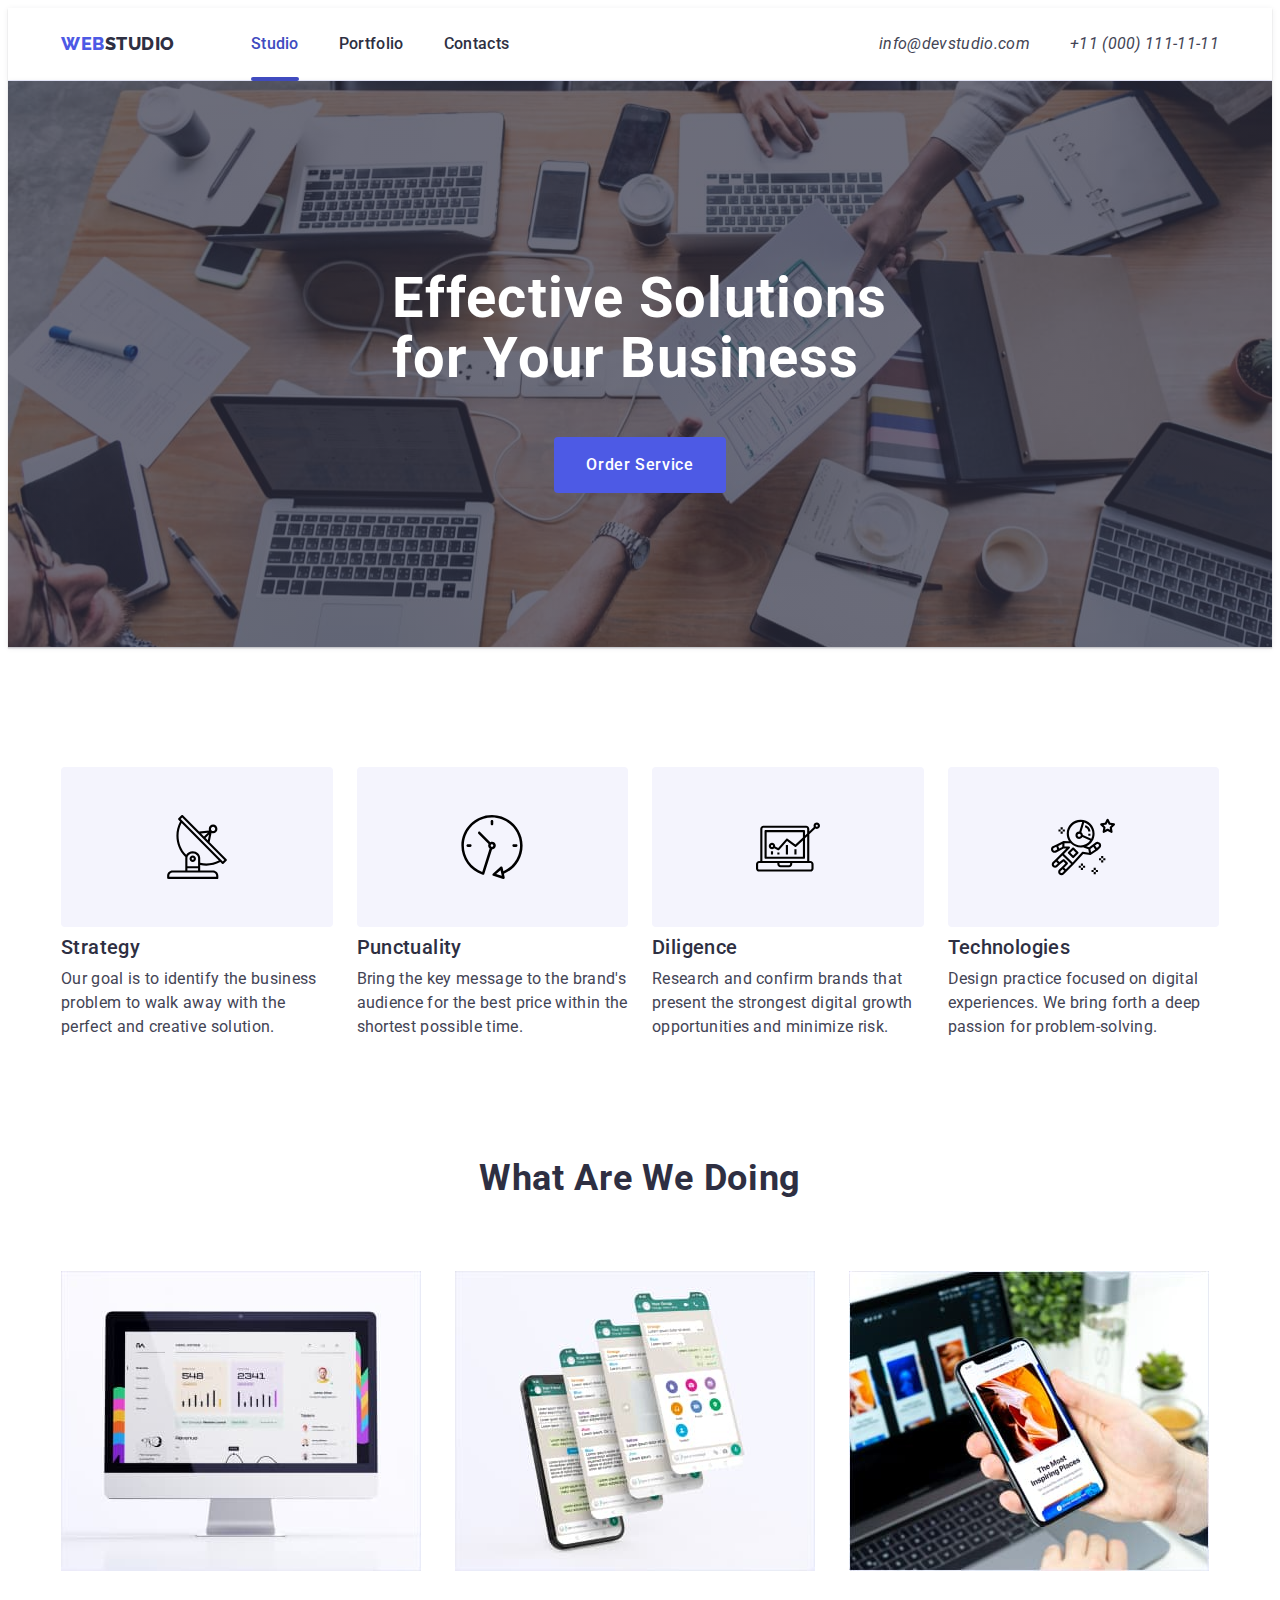
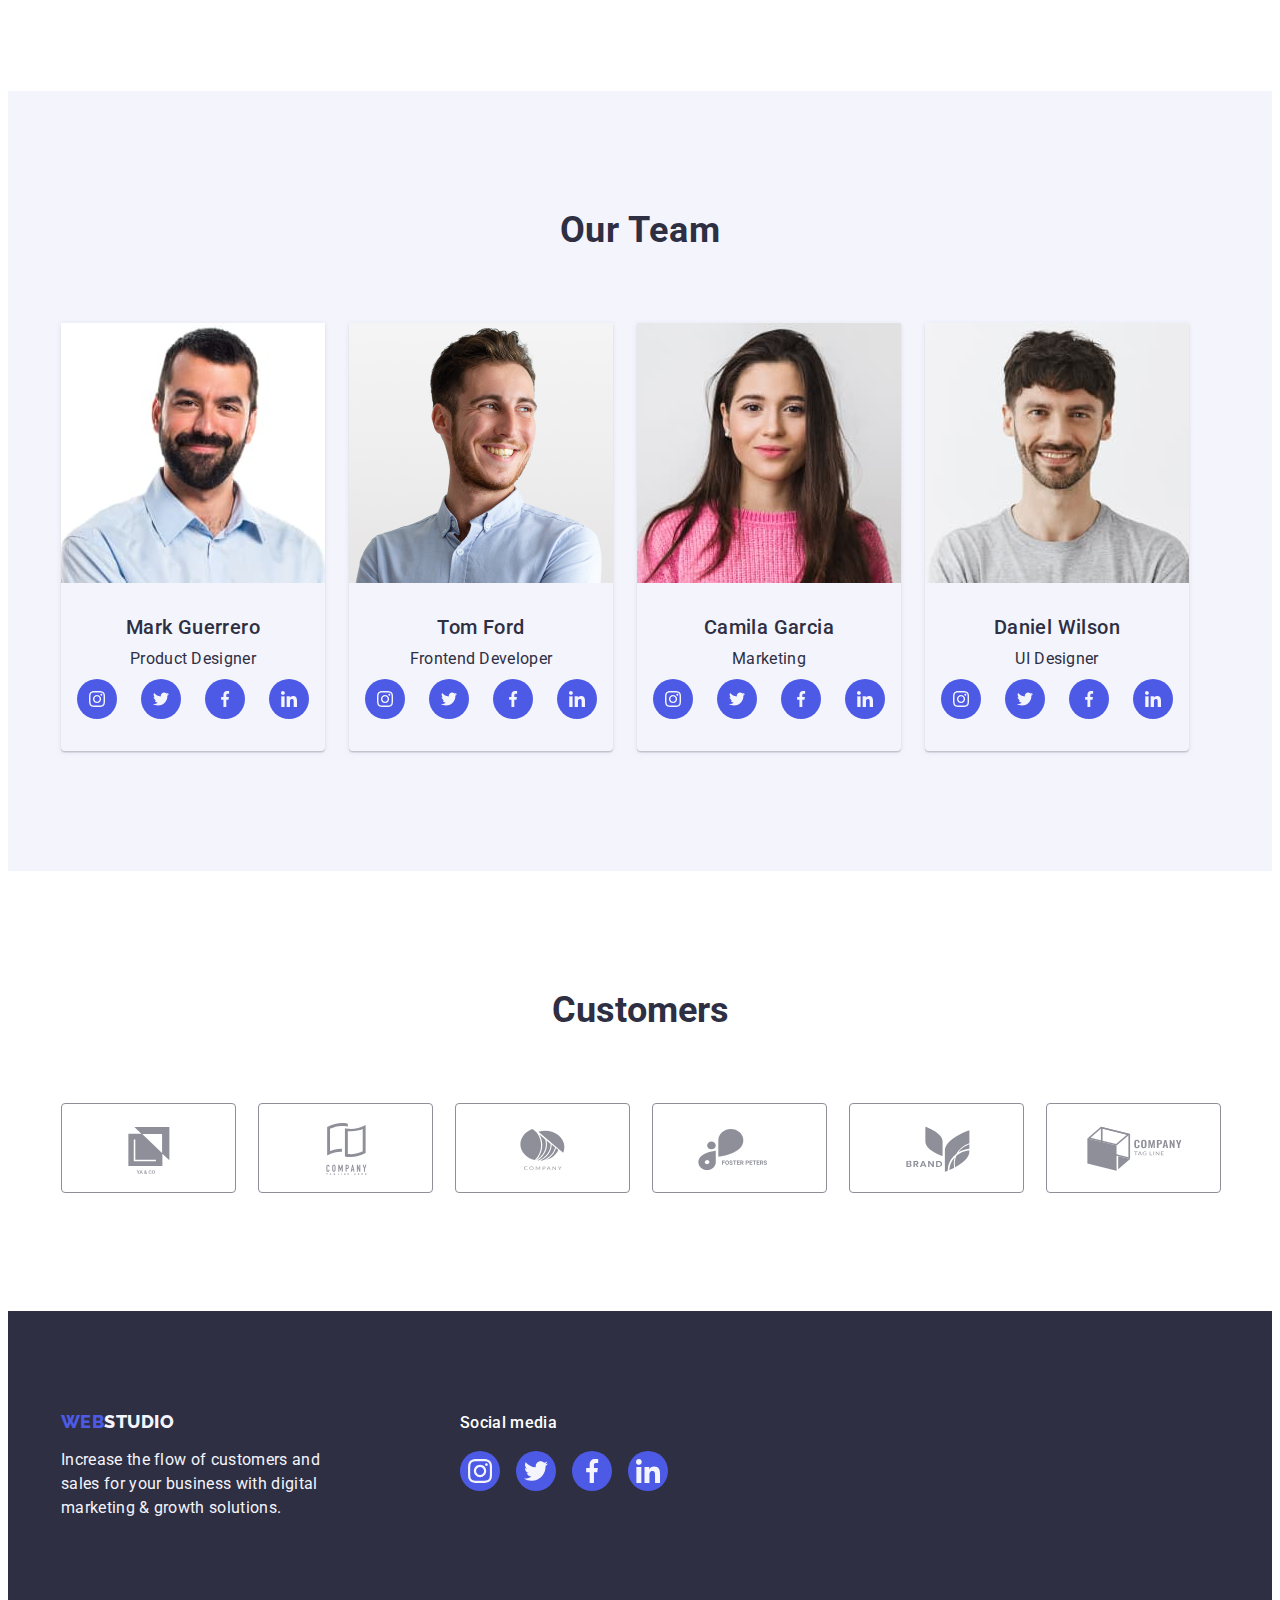
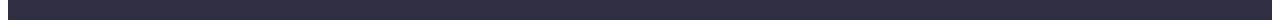
==== index.html @ e65d444f "23.07-20.00" ====
<!DOCTYPE html>
<html lang="en">
  <head>
    <meta charset="UTF-8" />
    <meta http-equiv="x-ua-compatible" content="ie=edge" />
    <meta name="viewport" content="width=device-width, initial-scale=1.0" />
    <meta name="description" content="Effective Solutions for Your Business" />
    <link rel="preconnect" href="https://fonts.googleapis.com" />
    <link rel="preconnect" href="https://fonts.gstatic.com" crossorigin />
    <link
      rel="stylesheet"
      href="https://cdnjs.cloudflare.com/ajax/libs/modern-normalize/2.0.0/modern-normalize.min.css"
      integrity="sha512-4xo8blKMVCiXpTaLzQSLSw3KFOVPWhm/TRtuPVc4WG6kUgjH6J03IBuG7JZPkcWMxJ5huwaBpOpnwYElP/m6wg=="
      crossorigin="anonymous"
      referrerpolicy="no-referrer"
    />
    <link
      href="https://fonts.googleapis.com/css2?family=Raleway:wght@800&family=Roboto:wght@400;500;700;900&display=swap"
      rel="stylesheet"
    />
    <link rel="stylesheet" href="./css/style.css" />
    <title>WEB STUDIO</title>
  </head>

  <body class="page">
    <!--Header section-->
    <header class="header">
      <div class="container header-cont">
        <nav class="header-nav list">
          <a class="header-logo-link link" href="./index.html"
            >Web<span class="logo-span">Studio</span></a
          >
          <ul class="lict list">
            <li class="menu">
              <a class="header-spc current link" href="./index.html">Studio</a>
            </li>
            <li class="menu">
              <a class="header-spc link" href="./portfolio.html">Portfolio</a>
            </li>
            <li class="menu">
              <a class="header-spc link" href="">Contacts</a>
            </li>
          </ul>
        </nav>
        <address class="adres">
          <ul class="mailo list">
            <li class="menu">
              <a class="linc-com-tel link" href="mailto:info@devstudio.com"
                >info@devstudio.com</a
              >
            </li>
            <li class="menu">
              <a class="linc-com-tel link" href="tel:+110001111111"
                >+11 (000) 111-11-11</a
              >
            </li>
          </ul>
        </address>
      </div>
    </header> 
    <!--main block-->
    <main class="main">
      <!--section1-->
      <section class="sec-es hiro-cont">
        <div class="container">
          <h1 class="sec-title">Effective Solutions for Your Business</h1>
          <button class="sec-button" data-modal-open type="button">
            Order Service
          </button>
          <svg class="hiro-cont-images">
            <use href="../images/home/office.jpg"></use>
          </svg>
       </div>
      </section>
      <!--section2-->
      <section class="section-cpdt">
        <div class="container">
          <h2 class="visually-hidden">section2</h2>
          <ul class="lint s-title list">
            <li class="one-sex">
              <div class="one-sex-all">
                <svg class="one-sex-icons" width="64" height="64">
                  <use href="./images/icon_all.svg#icon-strategy"></use>
                </svg>
              </div>
              <h3 class="cpdt">Strategy</h3>
              <p class="qbrd">
                Our goal is to identify the business problem to walk away with
                the perfect and creative solution.
              </p>
            </li>
            <li class="one-sex">
              <div class="one-sex-all">
                <svg class="one-sex-icons" width="64" height="64">
                  <use href="./images/icon_all.svg#icon-punctuality"></use>
                </svg>
              </div>
              <h3 class="cpdt">Punctuality</h3>
              <p class="qbrd">
                Bring the key message to the brand's audience for the best price
                within the shortest possible time.
              </p>
            </li>
            <li class="one-sex">
              <div class="one-sex-all">
                <svg class="one-sex-icons" width="64" height="64">
                  <use href="./images/icon_all.svg#icon-diligence"></use>
                </svg>
              </div>
              <h3 class="cpdt">Diligence</h3>
              <p class="qbrd">
                Research and confirm brands that present the strongest digital
                growth opportunities and minimize risk.
              </p>
            </li>
            <li class="one-sex">
              <div class="one-sex-all">
                <svg class="one-sex-icons" width="64" height="64">
                  <use href="./images/icon_all.svg#icon-technologies"></use>
                </svg>
              </div>
              <h3 class="cpdt">Technologies</h3>
              <p class="qbrd">
                Design practice focused on digital experiences. We bring forth a
                deep passion for problem-solving.
              </p>
            </li>
          </ul>
        </div>
      </section>
      <!--section3-->
      <section class="sec-es-wd">
        <div class="container">
          <h2 class="sec-es-title">What are we doing</h2>
          <ul class="sec-wd-img list">
            <li class="sec-es-img-all">
              <img
                src="./images/home/imag2.jpg"
                alt="leptop"
                width="360"
                height="300"
              />
            </li>
            <li class="sec-es-img-all">
              <img
                src="./images/home/imag3.jpg"
                alt="leptop"
                width="360"
                height="300"
              />
            </li>
            <li class="sec-es-img-all">
              <img
                src="./images/home/imag4.jpg"
                alt="leptop"
                width="360"
                height="300"
              />
            </li>
          </ul>
        </div>
      </section>
      <!--section4-->
      <section class="sec-ot">
        <div class="container">
          <h2 class="sec-ot-text">Our Team</h2>
          <ul class="lint list">
            <li class="all list">
              <img
                src="./images/home/imag5.jpg"
                alt="Mark Guerrero"
                width="264"
                height="260"
              />
              <div class="container mark">
                <h3 class="com">Mark Guerrero</h3>
                <p class="all-txt">Product Designer</p>
                <ul class="socials link list">
                  <li class="socials-item">
                    <a
                      class="socials-link link"
                      href=""
                      aria-label="instagram"
                      target="_blank"
                      rel="noopener noreferrer"
                    >
                      <svg class="socials-icon" width="16" height="16">
                        <use href="./images/icon_all.svg#icon-instagram"></use>
                      </svg>
                    </a>
                  </li>
                  <li class="socials-item">
                    <a
                      class="socials-link link"
                      href=""
                      aria-label="twitter"
                      target="_blank"
                      rel="noopener noreferrer"
                    >
                      <svg class="socials-icon" width="16" height="16">
                        <use
                          href="./images/icon_all.svg#icon-twitter-1"
                        ></use></svg
                    ></a>
                  </li>
                  <li class="socials-item">
                    <a
                      class="socials-link link"
                      href=""
                      aria-label="facebook"
                      target="_blank"
                      rel="noopener noreferrer"
                    >
                      <svg class="socials-icon" width="16" height="16">
                        <use
                          href="./images/icon_all.svg#icon-facebook"
                        ></use></svg
                    ></a>
                  </li>
                  <li class="socials-item">
                    <a
                      class="socials-link link"
                      href=""
                      aria-label="linkedin"
                      target="_blank"
                      rel="noopener noreferrer"
                    >
                      <svg class="socials-icon" width="16" height="16">
                        <use
                          href="./images/icon_all.svg#icon-linkedin"
                        ></use></svg
                    ></a>
                  </li>
                </ul>
              </div>
            </li>
            <li class="all list">
              <img
                src="./images/home/imag6.jpg"
                alt="Tom Ford"
                width="264"
                height="260"
              />
              <div class="container mark">
                <h3 class="com">Tom Ford</h3>
                <p class="all-txt">Frontend Developer</p>
                <ul class="socials link list">
                  <li class="socials-item">
                    <a
                      class="socials-link link"
                      href=""
                      aria-label="instagram"
                      target="_blank"
                      rel="noopener noreferrer"
                    >
                      <svg class="socials-icon" width="16" height="16">
                        <use href="./images/icon_all.svg#icon-instagram"></use>
                      </svg>
                    </a>
                  </li>
                  <li class="socials-item">
                    <a
                      class="socials-link link"
                      href=""
                      aria-label="twitter"
                      target="_blank"
                      rel="noopener noreferrer"
                    >
                      <svg class="socials-icon" width="16" height="16">
                        <use
                          href="./images/icon_all.svg#icon-twitter-1"
                        ></use></svg
                    ></a>
                  </li>
                  <li class="socials-item">
                    <a
                      class="socials-link link"
                      href=""
                      aria-label="facebook"
                      target="_blank"
                      rel="noopener noreferrer"
                    >
                      <svg class="socials-icon" width="16" height="16">
                        <use
                          href="./images/icon_all.svg#icon-facebook"
                        ></use></svg
                    ></a>
                  </li>
                  <li class="socials-item">
                    <a
                      class="socials-link link"
                      href=""
                      aria-label="linkedin"
                      target="_blank"
                      rel="noopener noreferrer"
                    >
                      <svg class="socials-icon" width="16" height="16">
                        <use
                          href="./images/icon_all.svg#icon-linkedin"
                        ></use></svg
                    ></a>
                  </li>
                </ul>
              </div>
            </li>
            <li class="all list">
              <img
                src="./images/home/imag7.jpg"
                alt="Camila Garcia"
                width="264"
                height="260"
              />
              <div class="container mark">
                <h3 class="com">Camila Garcia</h3>
                <p class="all-txt">Marketing</p>
                <ul class="socials link list">
                  <li class="socials-item">
                    <a
                      class="socials-link link"
                      href=""
                      aria-label="instagram"
                      target="_blank"
                      rel="noopener noreferrer"
                    >
                      <svg class="socials-icon" width="16" height="16">
                        <use href="./images/icon_all.svg#icon-instagram"></use>
                      </svg>
                    </a>
                  </li>
                  <li class="socials-item">
                    <a
                      class="socials-link link"
                      href=""
                      aria-label="twitter"
                      target="_blank"
                      rel="noopener noreferrer"
                    >
                      <svg class="socials-icon" width="16" height="16">
                        <use
                          href="./images/icon_all.svg#icon-twitter-1"
                        ></use></svg
                    ></a>
                  </li>
                  <li class="socials-item">
                    <a
                      class="socials-link link"
                      href=""
                      aria-label="facebook"
                      target="_blank"
                      rel="noopener noreferrer"
                    >
                      <svg class="socials-icon" width="16" height="16">
                        <use href="./images/icon_all.svg#icon-facebook"></use>
                      </svg>
                    </a>
                  </li>
                  <li class="socials-item">
                    <a
                      class="socials-link link"
                      href=""
                      aria-label="linkedin"
                      target="_blank"
                      rel="noopener noreferrer"
                    >
                      <svg class="socials-icon" width="16" height="16">
                        <use
                          href="./images/icon_all.svg#icon-linkedin"
                        ></use></svg
                    ></a>
                  </li>
                </ul>
              </div>
            </li>
            <li class="all list">
              <img
                class="sex3-img-dw"
                src="./images/home/imag8.jpg"
                alt="Daniel Wilson"
                width="264"
                height="260"
              />
              <div class="container mark">
                <h3 class="com">Daniel Wilson</h3>
                <p class="all-txt">UI Designer</p>
                <ul class="socials link list">
                  <li class="socials-item">
                    <a
                      class="socials-link link"
                      href=""
                      aria-label="instagram"
                      target="_blank"
                      rel="noopener noreferrer"
                    >
                      <svg class="socials-icon" width="16" height="16">
                        <use href="./images/icon_all.svg#icon-instagram"></use>
                      </svg>
                    </a>
                  </li>
                  <li class="socials-item">
                    <a
                      class="socials-link link"
                      href=""
                      aria-label="twitter"
                      target="_blank"
                      rel="noopener noreferrer"
                    >
                      <svg class="socials-icon" width="16" height="16">
                        <use href="./images/icon_all.svg#icon-twitter-1"></use>
                      </svg>
                    </a>
                  </li>
                  <li class="socials-item">
                    <a
                      class="socials-link link"
                      href=""
                      aria-label="facebook"
                      target="_blank"
                      rel="noopener noreferrer"
                    >
                      <svg class="socials-icon" width="16" height="16">
                        <use href="./images/icon_all.svg#icon-facebook"></use>
                      </svg>
                    </a>
                  </li>
                  <li class="socials-item">
                    <a
                      class="socials-link link"
                      href=""
                      aria-label="linkedin"
                      target="_blank"
                      rel="noopener noreferrer"
                    >
                      <svg class="socials-icon" width="16" height="16">
                        <use href="./images/icon_all.svg#icon-linkedin"></use>
                      </svg>
                    </a>
                  </li>
                </ul>
              </div>
            </li>
          </ul>
        </div>
      </section>
      <!--section 5-->
      <section class="customers">
        <div class="container customers-section">
          <h2 class="customers-txt">Customers</h2>
          <ul class="customers-all list">
            <li class="customers-all-list">
              <a class="customers-all-svg">
                <svg class="customers-icon" width="104" height="56">
                  <use href="./images/icon_all.svg#icon-Logo1"></use>
                </svg>
              </a>
            </li>
            <li class="customers-all-list">
              <a class="customers-all-svg">
                <svg class="customers-icon" width="104" height="56">
                  <use href="./images/icon_all.svg#icon-Logo2"></use>
                </svg>
              </a>
            </li>
            <li class="customers-all-list">
              <a class="customers-all-svg">
                <svg class="customers-icon" width="104" height="56">
                  <use href="./images/icon_all.svg#icon-Logo3"></use>
                </svg>
              </a>
            </li>
            <li class="customers-all-list">
              <a class="customers-all-svg">
                <svg class="customers-icon" width="104" height="56">
                  <use href="./images/icon_all.svg#icon-Logo4"></use>
                </svg>
              </a>
            </li>
            <li class="customers-all-list">
              <a class="customers-all-svg">
                <svg class="customers-icon" width="104" height="56">
                  <use href="./images/icon_all.svg#icon-Logo5"></use>
                </svg>
              </a>
            </li>
            <li class="customers-all-list">
              <a class="customers-all-svg">
                <svg class="customers-icon" width="104" height="56">
                  <use href="./images/icon_all.svg#icon-Logo6"></use>
                </svg>
              </a>
            </li>
          </ul>
        </div>
      </section>
    </main>

                    <!--footer section-->

    <footer class="footer">
      <div class="container footer-class">
        <div class= footer-logo-all">
          <a class="footer-logo link" href="./index.html"
            >Web<span class="footer-span">Studio</span></a
          >
        <p class="footer-end">
          Increase the flow of customers and sales for your business with
          digital marketing & growth solutions.
        </p>
         </div>
          <div class="container social list">
          <p class="social-media">Social media</p>     
          <ul class="social-list link list">
            <li class="social-item">
              <a
                class="social-link link"
                href=""
                aria-label="instagram"
                target="_blank"
                rel="noopener noreferrer"
              >
                <svg class="social-icon" width="24" height="24">
                  <use href="./images/icon_all.svg#icon-instagram"></use>
                </svg>
              </a>
            </li>
            <li class="social-item">
              <a
                class="social-link link"
                href=""
                aria-label="twitter"
                target="_blank"
                rel="noopener noreferrer"
              >
                <svg class="social-icon" width="24" height="24">
                  <use href="./images/icon_all.svg#icon-twitter-1"></use>
                </svg>
              </a>
            </li>
            <li class="social-item">
              <a
                class="social-link link"
                href=""
                aria-label="facebook"
                target="_blank"
                rel="noopener noreferrer"
              >
                <svg class="social-icon" width="24" height="24">
                  <use href="./images/icon_all.svg#icon-facebook"></use>
                </svg>
              </a>
            </li>
            <li class="social-item">
              <a
                class="social-link link"
                href=""
                aria-label="linkedin"
                target="_blank"
                rel="noopener noreferrer"
              >
                <svg class="social-icon" width="24" height="24">
                  <use href="./images/icon_all.svg#icon-linkedin"></use>
                </svg>
              </a>
            </li>
          </ul>
        </div>
      </div>
    </footer>
    <div class="backdrop is-hidden" data-modal>
      <div class="modal">
        <button type="button" class="modal-close-btn" data-modal-close>
          <svg class="modal-icon" width="8" height="8">
            <use href="./images/icon_all.svg#icon-instagram"></use>
          </svg>
        </button>
      </div>
    </div>
    <script src="./js/modal.js"></script>
  </body>
</html>
---- css/style.css ----
:root {
  --accent-color: #2e2f42;
  --logo-color: #4d5ae5;
  --logo_hover-color: #404bbf;
  --txt-color: #fff;
  --all_txt-color: #434455;
}

body {
  font-family: "Roboto", sans-serif;
  color: #434455;
  background-color: #fff;
}
.container {
  width: 100%;
  max-width: 1158px;
  padding-left: 15px;
  padding-right: 15px;
  margin: 0 auto;
}
p,
h1,
h2,
h3,
h4,
h5,
h6 {
  margin-top: 0;
  margin-bottom: 0;
}

ul,
ol {
  margin-top: 0;
  margin-bottom: 0;
  padding-left: 0;
}
span {
  color: #2e2f42;
}
img {
  display: block;
}
.visually-hidden {
  position: absolute;
  width: 1px;
  height: 1px;
  margin: -1px;
  border: 0;
  padding: 0;
  white-space: nowrap;
  clip-path: inset(100%);
  clip: rect(0 0 0 0);
  overflow: hidden;
}

.link {
  text-decoration: none;
}

.list {
  list-style-type: none;
}

/**--Header section--*/

.header {
  border-bottom: 1px solid #e7e9fc;
  box-shadow: 0px 2px 1px rgba(46, 47, 66, 0.08),
    0px 1px 1px rgba(46, 47, 66, 0.16), 0px 1px 6px rgba(46, 47, 66, 0.08);
}
.header-nav {
  display: flex;
  flex-grow: 1;
  align-items: center;
}
.header-logo-link {
  color: #4d5ae5;
  font-size: 18px;
  font-family: "Raleway", sans-serif;
  font-weight: 800;
  line-height: 1.17;
  letter-spacing: 0.03em;
  text-transform: uppercase;
  transition: color 250ms cubic-bezier(0.4, 0, 0.2, 1);
  margin-right: 76px;
}
.header-logo-link:hover {
  color: #404bbf;
}

.header-logo-link:focus {
  color: #404bbf;
}
.header-cont {
  display: flex;
}
.header-cont {
}

.mailo {
  display: flex;
  gap: 40px;
}

.logo-span {
  color: var(--accent-color);
  font-size: 18px;
  font-family: "Raleway", sans-serif;
  font-weight: 800;
  line-height: 1.17;
  letter-spacing: 0.03em;
  text-transform: uppercase;
}
.logo-span:hover {
  color: #404bbf;
}
.logo-span:hover {
  color: #404bbf;
}
.header-spc {
  display: block;
  font-size: 16px;
  font-weight: 500;
  line-height: 1.5;
  letter-spacing: 0.02em;
  color: #2e2f42;
  padding: 24px 0;
}
.header-spc:is(:hover, :focus) {
  color: #404bbf;
}

.current {
  position: relative;
  color: #404bbf;
  transition: color 250ms cubic-bezier(0.4, 0, 0.2, 1);
}

.current::after {
  content: "";
  position: absolute;
  bottom: -1px;
  left: 0;
  width: 100%;
  height: 4px;
  border-radius: 2px;
  background-color: #404bbf;
}

.lict {
  display: flex;
  color: #2e2f42;
  font-size: 16px;
  line-height: 1.5;
  letter-spacing: 0.02em;
  gap: 40px;
}

.linc-com-tel {
  display: block;
  color: #434455;
  line-height: 1.5;
  letter-spacing: 0.02em;
  font-size: 16px;
  font-weight: 400;
  padding: 24px 0;
  transition: color 250ms cubic-bezier(0.4, 0, 0.2, 1);
}
.linc-com-tel:hover {
  color: #404bbf;
}
.linc-com-tel:focus {
  color: #404bbf;
}

/**main bloc*/

.main {
}

/**section1*/

.hiro-cont {
  max-width: 1440px;
  background-repeat: no-repeat;
  background-position: center;
  background-size: cover;
  background: rgba(46, 47, 66, 0.7);
  background-image: linear-gradient(
      rgba(46, 47, 66, 0.7),
      rgba(46, 47, 66, 0.7)
    ),
    url(../images/home/office.jpg);
  box-shadow: 0px 2px 1px rgba(46, 47, 66, 0.08),
    0px 1px 1px rgba(46, 47, 66, 0.16), 0px 1px 6px rgba(46, 47, 66, 0.08);
  margin: 0 auto;
}

.sec-title {
  color: var(--txt-color);
  font-size: 56px;
  font-weight: 700;
  line-height: 1.07;
  letter-spacing: 0.02em;
  max-width: 496px;
  margin: 0px auto;
  padding-top: 188px;
}
.sec-button {
  color: #ffffff;
  background-color: #4d5ae5;
  font-size: 16px;
  font-family: "Roboto", sans-serif;
  font-weight: 500;
  line-height: 1.5;
  letter-spacing: 0.04em;
  cursor: pointer;
  display: block;
  margin: 0 auto;
  margin-top: 48px;
  padding: 16px 32px;
  border-radius: 4px;
  min-width: 169px;
  height: 56px;
  border: none;
  transition: background-color 250ms cubic-bezier(0.4, 0, 0.2, 1);
}
.sec-button:hover {
  color: #ffffff;
  background: #404bbf;
}
.sec-button:focus {
  color: #ffffff;
  background: #404bbf;
}

/**section2*/

.section-cpdt {
  padding: 120px 0;
}
.sec-cpdt {
}
.s-title {
  gap: 24px;
}
.one-sex {
  width: calc((100% - 72px) / 4);
}
.one-sex-all {
  display: flex;
  align-items: center;
  justify-content: center;
  border-radius: 4px;
  background: #f4f4fd;
  padding: 24px 100px;
  margin-bottom: 8px;
  height: 112px;
}
.one-sex-icons {
  color: #f4f4fd;
  border-radius: 4px;
  width: 64px;
  height: 64px;
  flex-shrink: 0;
}
.cpdt {
  color: var(--accent-color);
  font-size: 20px;
  font-weight: 500;
  line-height: 1.2;
  letter-spacing: 0.02em;
  margin-bottom: 8px;
}
.qbrd {
  font-size: 16px;
  line-height: 1.5;
  letter-spacing: 0.02em;
}

/**section3*/

.sec-es-wd {
  padding-bottom: 120px;
}
.sec-es-title {
  color: var(--accent-color);
  font-size: 36px;
  font-weight: 700;
  line-height: 1.11;
  letter-spacing: 0.02em;
  text-align: center;
  text-transform: capitalize;
  margin-bottom: 72px;
}
.sec-wd-img {
  display: flex;
  gap: 24px;
}
.sec-es-img-all {
  width: calc((100% - 48px) / 3);
}

/**section4*/

.sec-ot {
  color: var(--accent-color);
  font-size: 20px;
  font-weight: 500;
  line-height: 1.2;
  letter-spacing: 0.02em;
  background-color: #f4f4fd;
  padding: 120px 0;
}
.sec-ot-text {
  color: var(--accent-color);
  font-size: 36px;
  font-weight: 700;
  line-height: 1.11;
  letter-spacing: 0.02em;
  text-align: center;
  text-transform: capitalize;
  margin-bottom: 72px;
}
.lint {
  display: flex;
  gap: 24px;
}
.all {
  max-width: 264px;
  box-shadow: 0px 1px 6px rgba(46, 47, 66, 0.08),
    0px 1px 1px rgba(46, 47, 66, 0.16), 0px 2px 1px rgba(46, 47, 66, 0.08);
  border-radius: 0px 0px 4px 4px;
}
.all:hover {
  box-shadow: 0px 1px 6px rgba(46, 47, 66, 0.08),
    0px 1px 1px rgba(46, 47, 66, 0.16), 0px 2px 1px rgba(46, 47, 66, 0.08);
}
.all:focus {
  box-shadow: 0px 1px 6px rgba(46, 47, 66, 0.08),
    0px 1px 1px rgba(46, 47, 66, 0.16), 0px 2px 1px rgba(46, 47, 66, 0.08);
}

.mark {
  padding: 32px 0px;
}
.com {
  color: var(--accent-color);
  font-size: 20px;
  font-weight: 500;
  line-height: 1.2;
  letter-spacing: 0.02em;
  margin-bottom: 8px;
  text-align: center;
  padding: 0px;
  text-align: center;
}
.all-txt {
  color: var(--all-txt-color);
  font-size: 16px;
  font-weight: 400;
  line-height: 1.5;
  letter-spacing: 0.02em;
  text-align: center;
  padding: 0px;
  margin-bottom: 8px;
}

.socials {
  display: flex;
  justify-content: center;
  margin: 0px auto;
  gap: 24px;
}

.socials-link {
  text-align: justify;
  width: 100%;
  height: 100%;
  background-color: #4d5ae5;
  display: flex;
  align-items: center;
  justify-content: center;
  border-radius: 50%;
  transition: background-color 250ms cubic-bezier(0.4, 0, 0.2, 1);
}

.socials-icon {
  fill: #f4f4fd;
}

.socials-link:is(:hover, :focus) {
  background-color: #404bbf;
}

.socials-item {
  width: 40px;
  height: 40px;
}
.customers {
  padding: 120px 0;
}

.customers-txt {
  font-size: 36px;
  line-height: 1.11;
  color: #2e2f42;
  margin-bottom: 72px;
  text-align: center;
}
.customers-all {
  gap: 24px;
  display: flex;
}

.customers-all-list {
  width: calc((100% - 120px) / 6);
  height: 88px;
}
.customers-all-svg {
  border: 1px solid #8e8f99;
  border-radius: 4px;
  display: flex;
  align-items: center;
  justify-content: center;
  color: #8e8f99;
  width: 100%;
  height: 100%;
}
.customers-all-svg:focus {
  color: #404bbf;
  border-color: #404bbf;
}
.customers-all-svg:hover {
}
.customers-icon {
  fill: currentColor;
}

/**footer section*/

.footer {
  background-color: #2e2f42;
  padding: 100px 0;
}
.foot-sexion {
  display: flex;
  align-items: baseline;
}
.footer-logo {
  display: inline-block;
  color: #4d5ae5;
  font-size: 18px;
  font-family: "Raleway", sans-serif;
  font-weight: 800;
  line-height: 1.17;
  letter-spacing: 0.03em;
  text-transform: uppercase;
  margin-bottom: 16px;
}
.footer-logo:hover {
  color: #404bbf;
}

.footer-logo:focus {
  color: #404bbf;
}
.footer-span {
  color: #f4f4fd;
  font-size: 18px;
  font-family: "Raleway", sans-serif;
  font-weight: 800;
  line-height: 1.17;
  letter-spacing: 0.03em;
  text-transform: uppercase;
}
.footer-span:hover {
  color: #404bbf;
}
.footer-span:hover {
  color: #404bbf;
}
.footer-end {
  color: #f4f4fd;
  font-size: 16px;
  line-height: 1.5;
  letter-spacing: 0.02em;
  width: 264px;
}
.social-icon 

/**--portfolio--*/

/**--Header section--*/

/**btn*/

.sex-portfolio {
}
.portfolio-btn {
  position: relative;
  overflow: hidden;
}
.btn {
  display: flex;
  gap: 24px;
  justify-content: center;
  align-items: center;
  margin-bottom: 72px;
  transition: 250ms cubic-bezier(0.4, 0, 0.2, 1);
  background-color: 250ms cubic-bezier(0.4, 0, 0.2, 1);
  border-color: 250ms cubic-bezier(0.4, 0, 0.2, 1);
  box-shadow: 250ms cubic-bezier(0.4, 0, 0.2, 1);
}

.btn-all {
  color: #4d5ae5;
  font-size: 16px;
  font-family: "Roboto", sans-serif;
  font-weight: 500;
  line-height: 1.5;
  letter-spacing: 0.04em;
  display: flex;
  padding: 12px 24px;
  border-radius: 4px;
  background: var(--ocean, #404bbf);
  box-shadow: 0px 2px 2px 0px rgba(0, 0, 0, 0.12),
    0px 2px 1px 0px rgba(0, 0, 0, 0.08), 0px 3px 1px 0px rgba(0, 0, 0, 0.08);
}

.btn-all {
  cursor: pointer;
  background: #f4f4fd;
  box-shadow: 0px 3px 1px rgba(0, 0, 0, 0.1), 0px 2px 1px rgba(0, 0, 0, 0.08),
    0px 2px 2px rgba(0, 0, 0, 0.12);
}

.btn-all:hover {
  color: #fff;
  background: #404bbf;
  border: 1px solid transparent;
}
.btn-all:focus {
  color: #fff;
  background: #404bbf;
  border: 1px solid transparent;
}
.sex-img {
  display: flex;
  flex-wrap: wrap;
  column-gap: 24px;
  row-gap: 48px;
}
.sex-img-all {
  width: calc((100% - 48px) / 3);
  box-shadow: 250ms cubic-bezier(0.4, 0, 0.2, 1);
}

.sex-img-all:hover {
  border-radius: 0px 0px 4px 4px;
  background: #fff;
  box-shadow: 0px 2px 1px 0px rgba(46, 47, 66, 0.08),
    0px 1px 1px 0px rgba(46, 47, 66, 0.16),
    0px 1px 6px 0px rgba(46, 47, 66, 0.08);
}
.sex-img-all:focus {
  border-radius: 0px 0px 4px 4px;
  background: #fff;
  box-shadow: 0px 2px 1px 0px rgba(46, 47, 66, 0.08),
    0px 1px 1px 0px rgba(46, 47, 66, 0.16),
    0px 1px 6px 0px rgba(46, 47, 66, 0.08);
}
.app {
  padding: 32px 16px;
  border: 1px solid #e7e9fc;
  border-top: none;
  text-align: left;
}

.keis-hover-txt {
  font-family: Roboto;
  font-size: 16px;
  font-weight: 400;
  line-height: 1.5; /* 150% */
  letter-spacing: 0.202em;
  color: #f4f4fd;
  padding-top: 40px 32px;
  position: absolute;
  top: 0;
  left: 0;
  height: 300px;
  width: 360px;
  flex-shrink: 0;
  border: 1px solid #f4f4fd;
  background-color: #4d5ae5;
  box-shadow: 0px 2px 1px 0px rgba(46, 47, 66, 0.08),
    0px 1px 1px 0px rgba(46, 47, 66, 0.16),
    0px 1px 6px 0px rgba(46, 47, 66, 0.08);
  transform: translateY(100%);
  transition: transform 250ms cubic-bezier(0.4, 0, 0.2, 1);
}
.keis {
  position: relative;
  overflow: hidden;
}
.all:hover .keis-hover-txt {
  transform: translateY(0);
}
.all:focus .keis-hover-txt {
  transform: translateY(0);
}

.app-txt {
  color: var(--accent-color);
  font-size: 20px;
  font-weight: 500;
  line-height: 1.2;
  letter-spacing: 0.02em;
}
.web-txt {
  color: var(--all_txt-color);
  font-size: 16px;
  font-weight: 400;
  line-height: 24px;
  letter-spacing: 0.02em;
  margin-bottom: 0px;
}
.link {
}
.coms {
  color: var(--accent-color);
  font-size: 20px;
  font-weight: 500;
  line-height: 1.2;
  letter-spacing: 0.02em;
  margin-bottom: 8px;
}

.tec {
}
/**footer section*/

.footer {
  background-color: #2e2f42;
  padding: 100px 0;
}
.footer-class {
  display: flex;
  align-items: baseline;
}
.footer-logo-all {
  margin-right: 120px;
}
.footer-logo {
  display: inline-block;
  color: #4d5ae5;
  font-size: 18px;
  font-family: "Raleway", sans-serif;
  font-weight: 800;
  line-height: 1.17;
  letter-spacing: 0.02em;
  text-transform: uppercase;
  margin-bottom: 16px;
  margin-right: 120px;
}
.footer-logo:hover {
  color: #404bbf;
}

.footer-logo:focus {
  color: #404bbf;
}
.footer-span {
  color: #f4f4fd;
  font-size: 18px;
  font-family: "Raleway", sans-serif;
  font-weight: 800;
  line-height: 1.17;
  letter-spacing: 0.03em;
  text-transform: uppercase;
}
.footer-span:hover {
  color: #404bbf;
}
.footer-span:hover {
  color: #404bbf;
}
.footer-end {
  color: #f4f4fd;
  font-size: 16px;
  line-height: 1.5;
  letter-spacing: 0.02em;
  width: 264px;
  margin-right: 120px;
}
.social {
  display: block;
}
.social-media {
  font-weight: 500;
  font-size: 16px;
  line-height: 1.5;
  letter-spacing: 0.02em;
  color: #ffffff;
  margin-bottom: 16px;
}
.social-list {
  display: flex;
  gap: 16px;
}
.social-item {
  width: 40px;
  height: 40px;
}
.social-link {
  width: 100%;
  height: 100%;
  background-color: #4d5ae5;
  display: flex;
  align-items: center;
  justify-content: center;
  border-radius: 50%;
  transition: background-color 250ms cubic-bezier(0.4, 0, 0.2, 1);
}

.social-icon {
  fill: #f4f4fd;
}

.social-link:is(:hover, :focus) {
  background-color: #31d0aa;
}

/**------------ MODAL-------------- */

.backdrop {
  position: fixed;
  top: 0;
  left: 0;
  width: 100%;
  height: 100%;
  background-color: rgba(46, 47, 66, 0.4);
  transition: opacity 250ms cubic-bezier(0.4, 0, 0.2, 1),
    visibility 250ms cubic-bezier(0.4, 0, 0.2, 1);
}

.modal {
  width: 408px;
  min-height: 584px;
  background: #fcfcfc;
  border-radius: 15px;
  position: absolute;
  left: 50%;
  top: 50%;
  border-radius: 4px;
  transform: translate(-50%, -50%) scaleX(1);
  transition: transform 250ms cubic-bezier(0.4, 0, 0.2, 1);
  box-shadow: 0px 1px 1px rgba(0, 0, 0, 0.14), 0px 1px 3px rgba(0, 0, 0, 0.12),
    0px 2px 1px rgba(0, 0, 0, 0.2);
}

.backdrop.is-hidden .modal {
  transform: translate(-50%, -50%) scaleX(5);
}

.modal-close-btn {
  display: flex;
  align-items: center;
  justify-content: center;
  border: 1px solid rgba(0, 0, 0, 0.1);
  background-color: #e7e9fc;
  transition: background-color 250ms cubic-bezier(0.4, 0, 0.2, 1),
    border 250ms cubic-bezier(0.4, 0, 0.2, 1);
  width: 24px;
  height: 24px;
  position: absolute;
  top: 24px;
  right: 24px;
  cursor: pointer;
  padding: 0;
  border-radius: 50%;
}
.modal-close-btn:is(:hover, :focus) {
  background-color: #404bbf;
  border: none;
  transition: fill 250ms cubic-bezier(0.4, 0, 0.2, 1);
}
c {
  transition: fill 250ms cubic-bezier(0.4, 0, 0.2, 1);
}
.modal:is(:hover, :focus) .modal-close-btn {
  fill: #ffffff;
}
.is-hidden {
  opacity: 0;
  visibility: hidden;
  pointer-events: none;
}
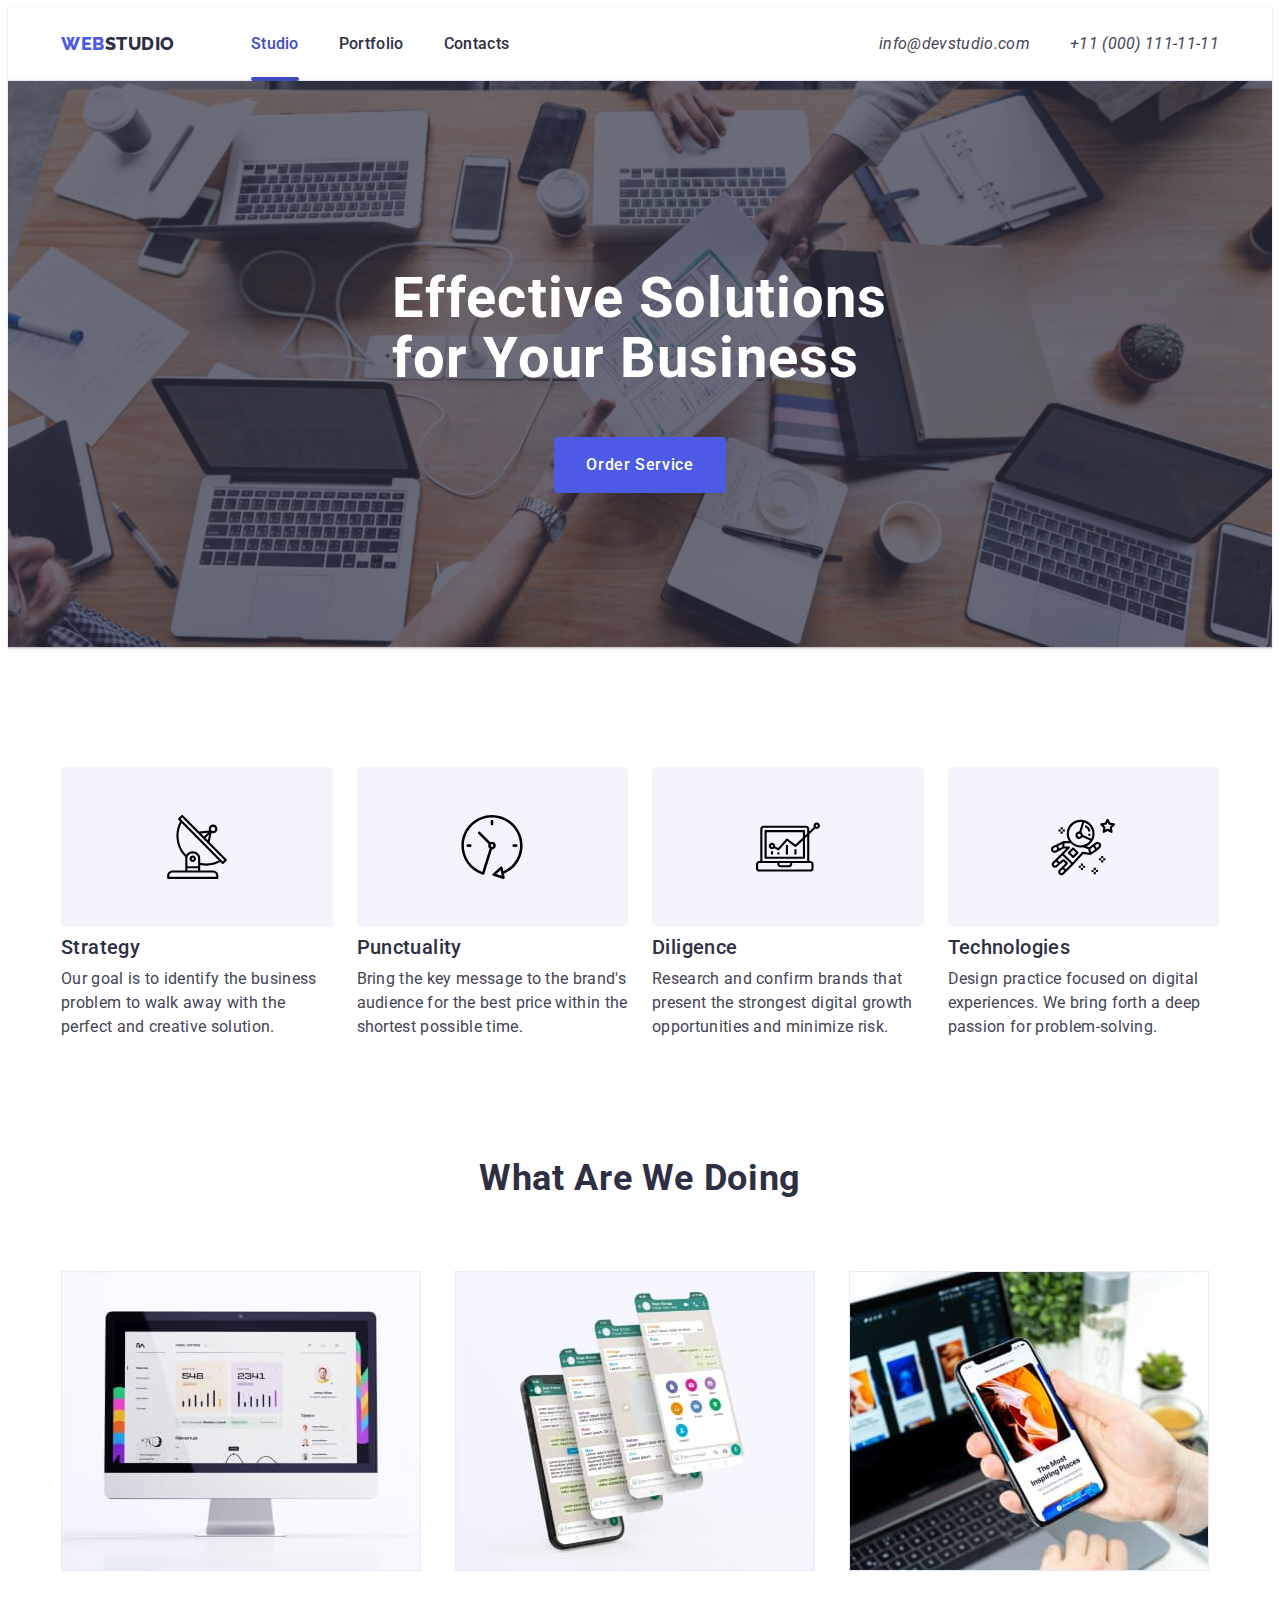
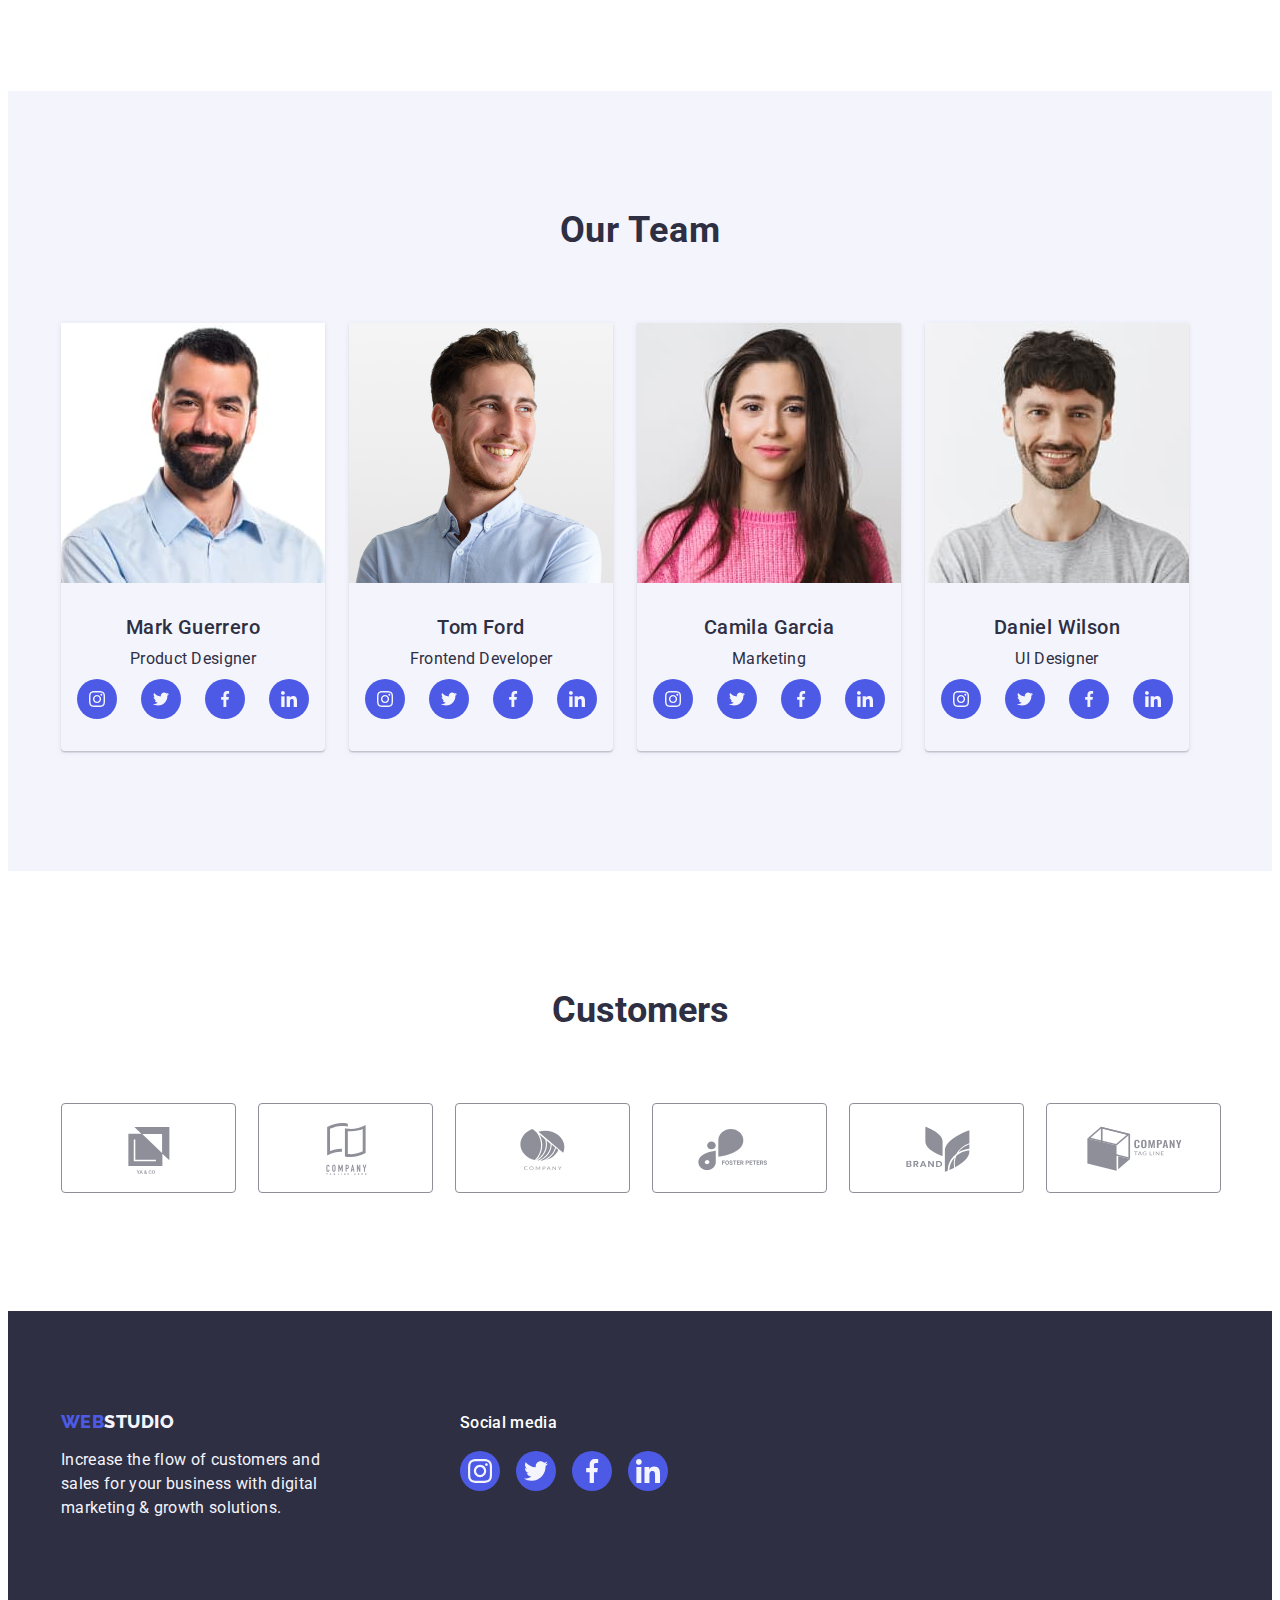
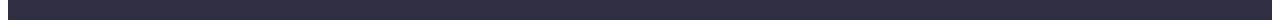
==== commit daec0bc9: "25.07-20.53" ====
--- a/index.html
+++ b/index.html
@@ -57,7 +57,7 @@
           </ul>
         </address>
       </div>
-    </header> 
+    </header>
     <!--main block-->
     <main class="main">
       <!--section1-->
@@ -70,7 +70,7 @@
           <svg class="hiro-cont-images">
             <use href="../images/home/office.jpg"></use>
           </svg>
-       </div>
+        </div>
       </section>
       <!--section2-->
       <section class="section-cpdt">
@@ -185,7 +185,7 @@
                       rel="noopener noreferrer"
                     >
                       <svg class="socials-icon" width="16" height="16">
-                        <use href="./images/icon_all.svg#icon-instagram"></use>
+                        <use href="./images/icon.svg#icon-instagram"></use>
                       </svg>
                     </a>
                   </li>
@@ -198,9 +198,7 @@
                       rel="noopener noreferrer"
                     >
                       <svg class="socials-icon" width="16" height="16">
-                        <use
-                          href="./images/icon_all.svg#icon-twitter-1"
-                        ></use></svg
+                        <use href="./images/icon.svg#icon-twitter-1"></use></svg
                     ></a>
                   </li>
                   <li class="socials-item">
@@ -212,9 +210,7 @@
                       rel="noopener noreferrer"
                     >
                       <svg class="socials-icon" width="16" height="16">
-                        <use
-                          href="./images/icon_all.svg#icon-facebook"
-                        ></use></svg
+                        <use href="./images/icon.svg#icon-facebook"></use></svg
                     ></a>
                   </li>
                   <li class="socials-item">
@@ -226,9 +222,7 @@
                       rel="noopener noreferrer"
                     >
                       <svg class="socials-icon" width="16" height="16">
-                        <use
-                          href="./images/icon_all.svg#icon-linkedin"
-                        ></use></svg
+                        <use href="./images/icon.svg#icon-linkedin"></use></svg
                     ></a>
                   </li>
                 </ul>
@@ -254,7 +248,7 @@
                       rel="noopener noreferrer"
                     >
                       <svg class="socials-icon" width="16" height="16">
-                        <use href="./images/icon_all.svg#icon-instagram"></use>
+                        <use href="./images/icon.svg#icon-instagram"></use>
                       </svg>
                     </a>
                   </li>
@@ -267,9 +261,7 @@
                       rel="noopener noreferrer"
                     >
                       <svg class="socials-icon" width="16" height="16">
-                        <use
-                          href="./images/icon_all.svg#icon-twitter-1"
-                        ></use></svg
+                        <use href="./images/icon.svg#icon-twitter-1"></use></svg
                     ></a>
                   </li>
                   <li class="socials-item">
@@ -281,9 +273,7 @@
                       rel="noopener noreferrer"
                     >
                       <svg class="socials-icon" width="16" height="16">
-                        <use
-                          href="./images/icon_all.svg#icon-facebook"
-                        ></use></svg
+                        <use href="./images/icon.svg#icon-facebook"></use></svg
                     ></a>
                   </li>
                   <li class="socials-item">
@@ -295,9 +285,7 @@
                       rel="noopener noreferrer"
                     >
                       <svg class="socials-icon" width="16" height="16">
-                        <use
-                          href="./images/icon_all.svg#icon-linkedin"
-                        ></use></svg
+                        <use href="./images/icon.svg#icon-linkedin"></use></svg
                     ></a>
                   </li>
                 </ul>
@@ -323,7 +311,7 @@
                       rel="noopener noreferrer"
                     >
                       <svg class="socials-icon" width="16" height="16">
-                        <use href="./images/icon_all.svg#icon-instagram"></use>
+                        <use href="./images/icon.svg#icon-instagram"></use>
                       </svg>
                     </a>
                   </li>
@@ -336,9 +324,7 @@
                       rel="noopener noreferrer"
                     >
                       <svg class="socials-icon" width="16" height="16">
-                        <use
-                          href="./images/icon_all.svg#icon-twitter-1"
-                        ></use></svg
+                        <use href="./images/icon.svg#icon-twitter-1"></use></svg
                     ></a>
                   </li>
                   <li class="socials-item">
@@ -350,7 +336,7 @@
                       rel="noopener noreferrer"
                     >
                       <svg class="socials-icon" width="16" height="16">
-                        <use href="./images/icon_all.svg#icon-facebook"></use>
+                        <use href="./images/icon.svg#icon-facebook"></use>
                       </svg>
                     </a>
                   </li>
@@ -363,9 +349,7 @@
                       rel="noopener noreferrer"
                     >
                       <svg class="socials-icon" width="16" height="16">
-                        <use
-                          href="./images/icon_all.svg#icon-linkedin"
-                        ></use></svg
+                        <use href="./images/icon.svg#icon-linkedin"></use></svg
                     ></a>
                   </li>
                 </ul>
@@ -392,7 +376,7 @@
                       rel="noopener noreferrer"
                     >
                       <svg class="socials-icon" width="16" height="16">
-                        <use href="./images/icon_all.svg#icon-instagram"></use>
+                        <use href="./images/icon.svg#icon-instagram"></use>
                       </svg>
                     </a>
                   </li>
@@ -405,7 +389,7 @@
                       rel="noopener noreferrer"
                     >
                       <svg class="socials-icon" width="16" height="16">
-                        <use href="./images/icon_all.svg#icon-twitter-1"></use>
+                        <use href="./images/icon.svg#icon-twitter-1"></use>
                       </svg>
                     </a>
                   </li>
@@ -418,7 +402,7 @@
                       rel="noopener noreferrer"
                     >
                       <svg class="socials-icon" width="16" height="16">
-                        <use href="./images/icon_all.svg#icon-facebook"></use>
+                        <use href="./images/icon.svg#icon-facebook"></use>
                       </svg>
                     </a>
                   </li>
@@ -431,7 +415,7 @@
                       rel="noopener noreferrer"
                     >
                       <svg class="socials-icon" width="16" height="16">
-                        <use href="./images/icon_all.svg#icon-linkedin"></use>
+                        <use href="./images/icon.svg#icon-linkedin"></use>
                       </svg>
                     </a>
                   </li>
@@ -449,42 +433,42 @@
             <li class="customers-all-list">
               <a class="customers-all-svg">
                 <svg class="customers-icon" width="104" height="56">
-                  <use href="./images/icon_all.svg#icon-Logo1"></use>
+                  <use href="./images/icon.svg#icon-Logo1"></use>
                 </svg>
               </a>
             </li>
             <li class="customers-all-list">
               <a class="customers-all-svg">
                 <svg class="customers-icon" width="104" height="56">
-                  <use href="./images/icon_all.svg#icon-Logo2"></use>
+                  <use href="./images/icon.svg#icon-Logo2"></use>
                 </svg>
               </a>
             </li>
             <li class="customers-all-list">
               <a class="customers-all-svg">
                 <svg class="customers-icon" width="104" height="56">
-                  <use href="./images/icon_all.svg#icon-Logo3"></use>
+                  <use href="./images/icon.svg#icon-Logo3"></use>
                 </svg>
               </a>
             </li>
             <li class="customers-all-list">
               <a class="customers-all-svg">
                 <svg class="customers-icon" width="104" height="56">
-                  <use href="./images/icon_all.svg#icon-Logo4"></use>
+                  <use href="./images/icon.svg#icon-Logo4"></use>
                 </svg>
               </a>
             </li>
             <li class="customers-all-list">
               <a class="customers-all-svg">
                 <svg class="customers-icon" width="104" height="56">
-                  <use href="./images/icon_all.svg#icon-Logo5"></use>
+                  <use href="./images/icon.svg#icon-Logo5"></use>
                 </svg>
               </a>
             </li>
             <li class="customers-all-list">
               <a class="customers-all-svg">
                 <svg class="customers-icon" width="104" height="56">
-                  <use href="./images/icon_all.svg#icon-Logo6"></use>
+                  <use href="./images/icon.svg#icon-Logo6"></use>
                 </svg>
               </a>
             </li>
@@ -493,21 +477,21 @@
       </section>
     </main>
 
-                    <!--footer section-->
+    <!--footer section-->
 
     <footer class="footer">
       <div class="container footer-class">
-        <div class= footer-logo-all">
+        <div class="footer-logo-all">
           <a class="footer-logo link" href="./index.html"
             >Web<span class="footer-span">Studio</span></a
           >
-        <p class="footer-end">
-          Increase the flow of customers and sales for your business with
-          digital marketing & growth solutions.
-        </p>
-         </div>
-          <div class="container social list">
-          <p class="social-media">Social media</p>     
+          <p class="footer-end">
+            Increase the flow of customers and sales for your business with
+            digital marketing & growth solutions.
+          </p>
+        </div>
+        <div class="container social list">
+          <p class="social-media">Social media</p>
           <ul class="social-list link list">
             <li class="social-item">
               <a
@@ -518,7 +502,7 @@
                 rel="noopener noreferrer"
               >
                 <svg class="social-icon" width="24" height="24">
-                  <use href="./images/icon_all.svg#icon-instagram"></use>
+                  <use href="./images/icon.svg#icon-instagram"></use>
                 </svg>
               </a>
             </li>
@@ -531,7 +515,7 @@
                 rel="noopener noreferrer"
               >
                 <svg class="social-icon" width="24" height="24">
-                  <use href="./images/icon_all.svg#icon-twitter-1"></use>
+                  <use href="./images/icon.svg#icon-twitter-1"></use>
                 </svg>
               </a>
             </li>
@@ -544,7 +528,7 @@
                 rel="noopener noreferrer"
               >
                 <svg class="social-icon" width="24" height="24">
-                  <use href="./images/icon_all.svg#icon-facebook"></use>
+                  <use href="./images/icon.svg#icon-facebook"></use>
                 </svg>
               </a>
             </li>
@@ -557,7 +541,7 @@
                 rel="noopener noreferrer"
               >
                 <svg class="social-icon" width="24" height="24">
-                  <use href="./images/icon_all.svg#icon-linkedin"></use>
+                  <use href="./images/icon.svg#icon-linkedin"></use>
                 </svg>
               </a>
             </li>
@@ -569,7 +553,7 @@
       <div class="modal">
         <button type="button" class="modal-close-btn" data-modal-close>
           <svg class="modal-icon" width="8" height="8">
-            <use href="./images/icon_all.svg#icon-instagram"></use>
+            <use href="./images/icon.svg#icon-instagram"></use>
           </svg>
         </button>
       </div>
--- a/css/style.css
+++ b/css/style.css
@@ -186,7 +186,7 @@
   background-repeat: no-repeat;
   background-position: center;
   background-size: cover;
-  background: rgba(46, 47, 66, 0.7);
+  background-color: rgba(46, 47, 66, 0.7);
   background-image: linear-gradient(
       rgba(46, 47, 66, 0.7),
       rgba(46, 47, 66, 0.7)
@@ -327,21 +327,6 @@
   display: flex;
   gap: 24px;
 }
-.all {
-  max-width: 264px;
-  box-shadow: 0px 1px 6px rgba(46, 47, 66, 0.08),
-    0px 1px 1px rgba(46, 47, 66, 0.16), 0px 2px 1px rgba(46, 47, 66, 0.08);
-  border-radius: 0px 0px 4px 4px;
-}
-.all:hover {
-  box-shadow: 0px 1px 6px rgba(46, 47, 66, 0.08),
-    0px 1px 1px rgba(46, 47, 66, 0.16), 0px 2px 1px rgba(46, 47, 66, 0.08);
-}
-.all:focus {
-  box-shadow: 0px 1px 6px rgba(46, 47, 66, 0.08),
-    0px 1px 1px rgba(46, 47, 66, 0.16), 0px 2px 1px rgba(46, 47, 66, 0.08);
-}
-
 .mark {
   padding: 32px 0px;
 }
@@ -433,6 +418,8 @@
   border-color: #404bbf;
 }
 .customers-all-svg:hover {
+  border-color: #404bbf;
+  color: #404bbf;
 }
 .customers-icon {
   fill: currentColor;
@@ -530,6 +517,10 @@
 }
 
 .btn-all {
+  transition: color 250ms cubic-bezier(0.4, 0, 0.2, 1),
+    background-color 250ms cubic-bezier(0.4, 0, 0.2, 1),
+    border-color 250ms cubic-bezier(0.4, 0, 0.2, 1),
+    box-shadow 250ms cubic-bezier(0.4, 0, 0.2, 1);
   cursor: pointer;
   background: #f4f4fd;
   box-shadow: 0px 3px 1px rgba(0, 0, 0, 0.1), 0px 2px 1px rgba(0, 0, 0, 0.08),
@@ -553,24 +544,44 @@
   row-gap: 48px;
 }
 .sex-img-all {
+  display: block;
   width: calc((100% - 48px) / 3);
   box-shadow: 250ms cubic-bezier(0.4, 0, 0.2, 1);
-}
-
-.sex-img-all:hover {
+  transition: box-shadow 250ms cubic-bezier(0.4, 0, 0.2, 1);
+}
+
+.sex-img-all:hover .keis-hover-txt {
+  transform: translateY(0);
   border-radius: 0px 0px 4px 4px;
   background: #fff;
   box-shadow: 0px 2px 1px 0px rgba(46, 47, 66, 0.08),
     0px 1px 1px 0px rgba(46, 47, 66, 0.16),
     0px 1px 6px 0px rgba(46, 47, 66, 0.08);
 }
-.sex-img-all:focus {
+.sex-img-all:focus .keis-hover-txt {
+  transform: translateY(0);
   border-radius: 0px 0px 4px 4px;
   background: #fff;
   box-shadow: 0px 2px 1px 0px rgba(46, 47, 66, 0.08),
     0px 1px 1px 0px rgba(46, 47, 66, 0.16),
     0px 1px 6px 0px rgba(46, 47, 66, 0.08);
 }
+.all {
+  display: block;
+  max-width: 264px;
+  box-shadow: 0px 1px 6px rgba(46, 47, 66, 0.08),
+    0px 1px 1px rgba(46, 47, 66, 0.16), 0px 2px 1px rgba(46, 47, 66, 0.08);
+  border-radius: 0px 0px 4px 4px;
+  transition: box-shadow 250ms cubic-bezier(0.4, 0, 0.2, 1);
+}
+.all:hover {
+  box-shadow: 0px 1px 6px rgba(46, 47, 66, 0.08),
+    0px 1px 1px rgba(46, 47, 66, 0.16), 0px 2px 1px rgba(46, 47, 66, 0.08);
+}
+.lint:focus .all {
+  box-shadow: 0px 1px 6px rgba(46, 47, 66, 0.08),
+    0px 1px 1px rgba(46, 47, 66, 0.16), 0px 2px 1px rgba(46, 47, 66, 0.08);
+}
 .app {
   padding: 32px 16px;
   border: 1px solid #e7e9fc;
@@ -583,9 +594,9 @@
   font-size: 16px;
   font-weight: 400;
   line-height: 1.5; /* 150% */
-  letter-spacing: 0.202em;
+  letter-spacing: 0.02em;
   color: #f4f4fd;
-  padding-top: 40px 32px;
+  padding: 40px 32px;
   position: absolute;
   top: 0;
   left: 0;
@@ -607,7 +618,13 @@
 .all:hover .keis-hover-txt {
   transform: translateY(0);
 }
-.all:focus .keis-hover-txt {
+.all:focus .sex-img-all .keis-hover-txt {
+  transform: translateY(0);
+}
+.app:hover .keis-hover-txt {
+  transform: translateY(0);
+}
+.app:focus .keis-hover-txt {
   transform: translateY(0);
 }
 
@@ -692,7 +709,6 @@
   line-height: 1.5;
   letter-spacing: 0.02em;
   width: 264px;
-  margin-right: 120px;
 }
 .social {
   display: block;
@@ -786,7 +802,7 @@
   border: none;
   transition: fill 250ms cubic-bezier(0.4, 0, 0.2, 1);
 }
-c {
+.modal-icon {
   transition: fill 250ms cubic-bezier(0.4, 0, 0.2, 1);
 }
 .modal:is(:hover, :focus) .modal-close-btn {
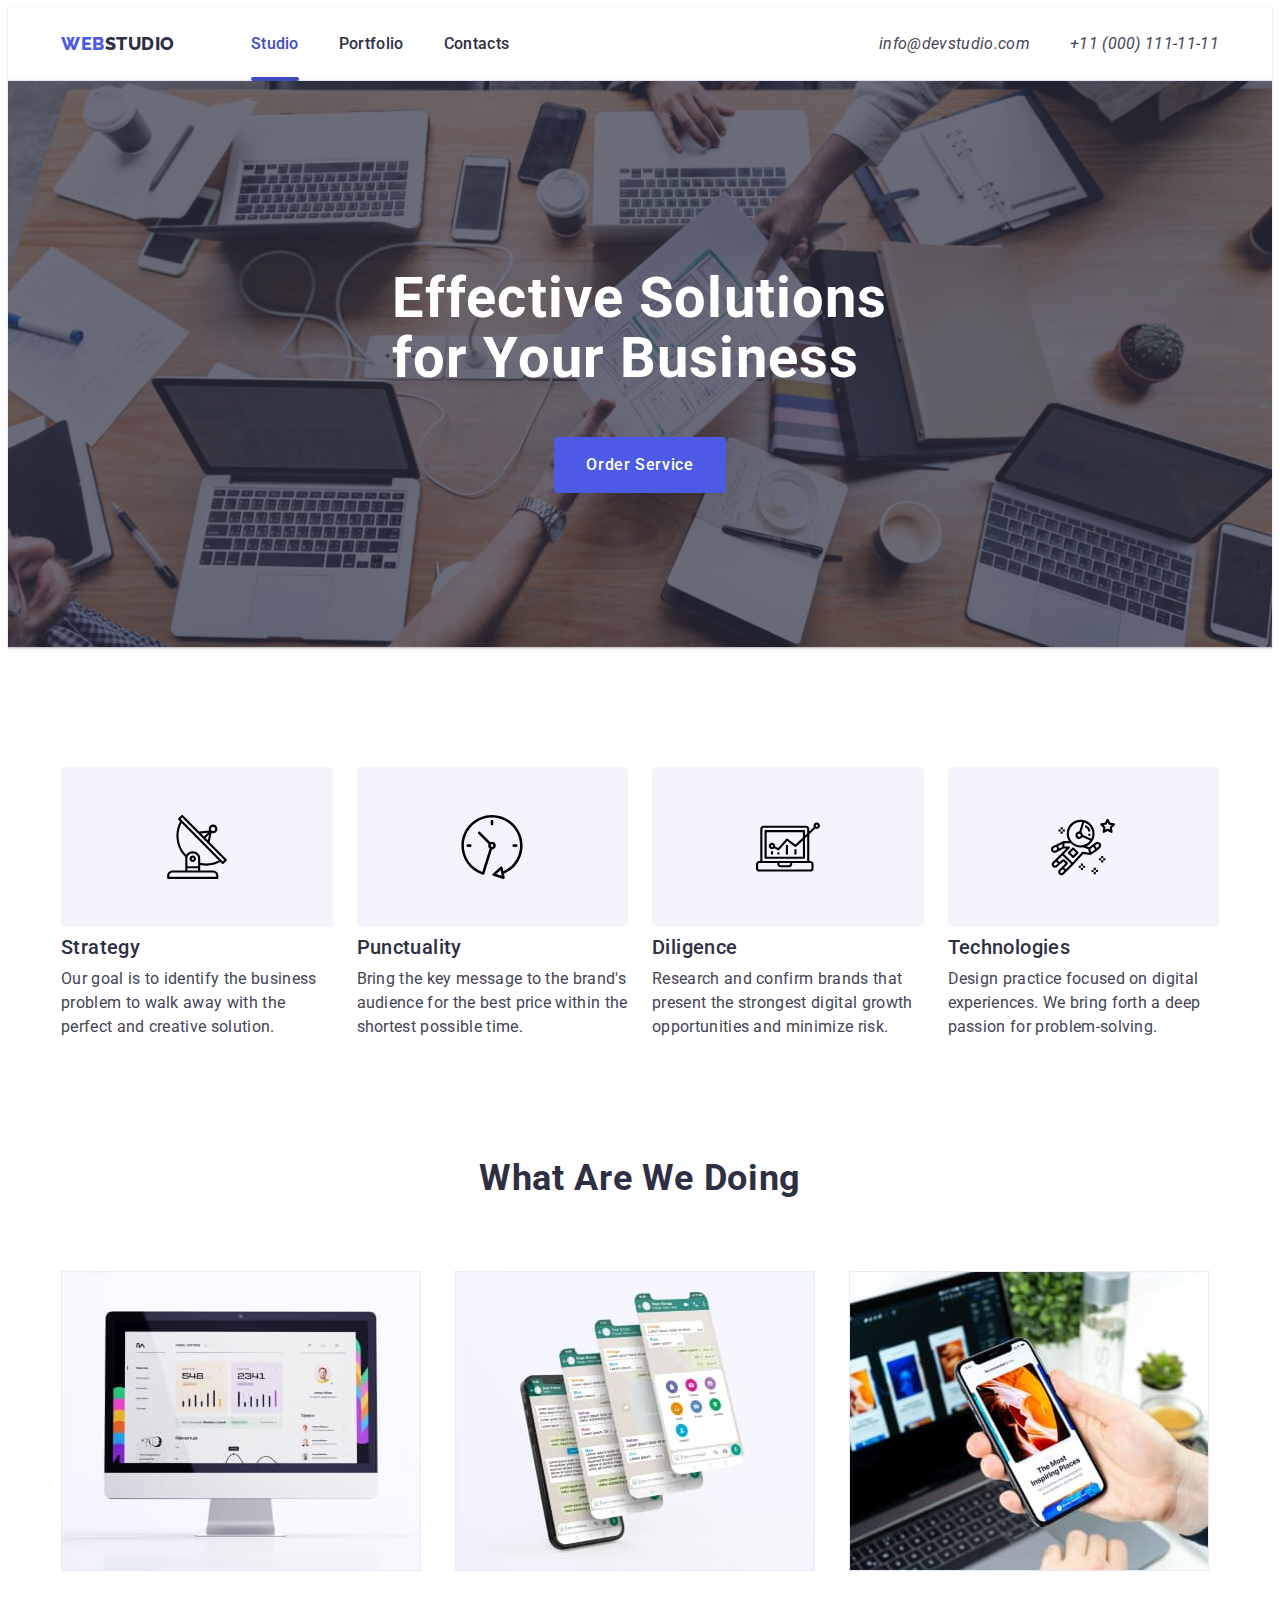
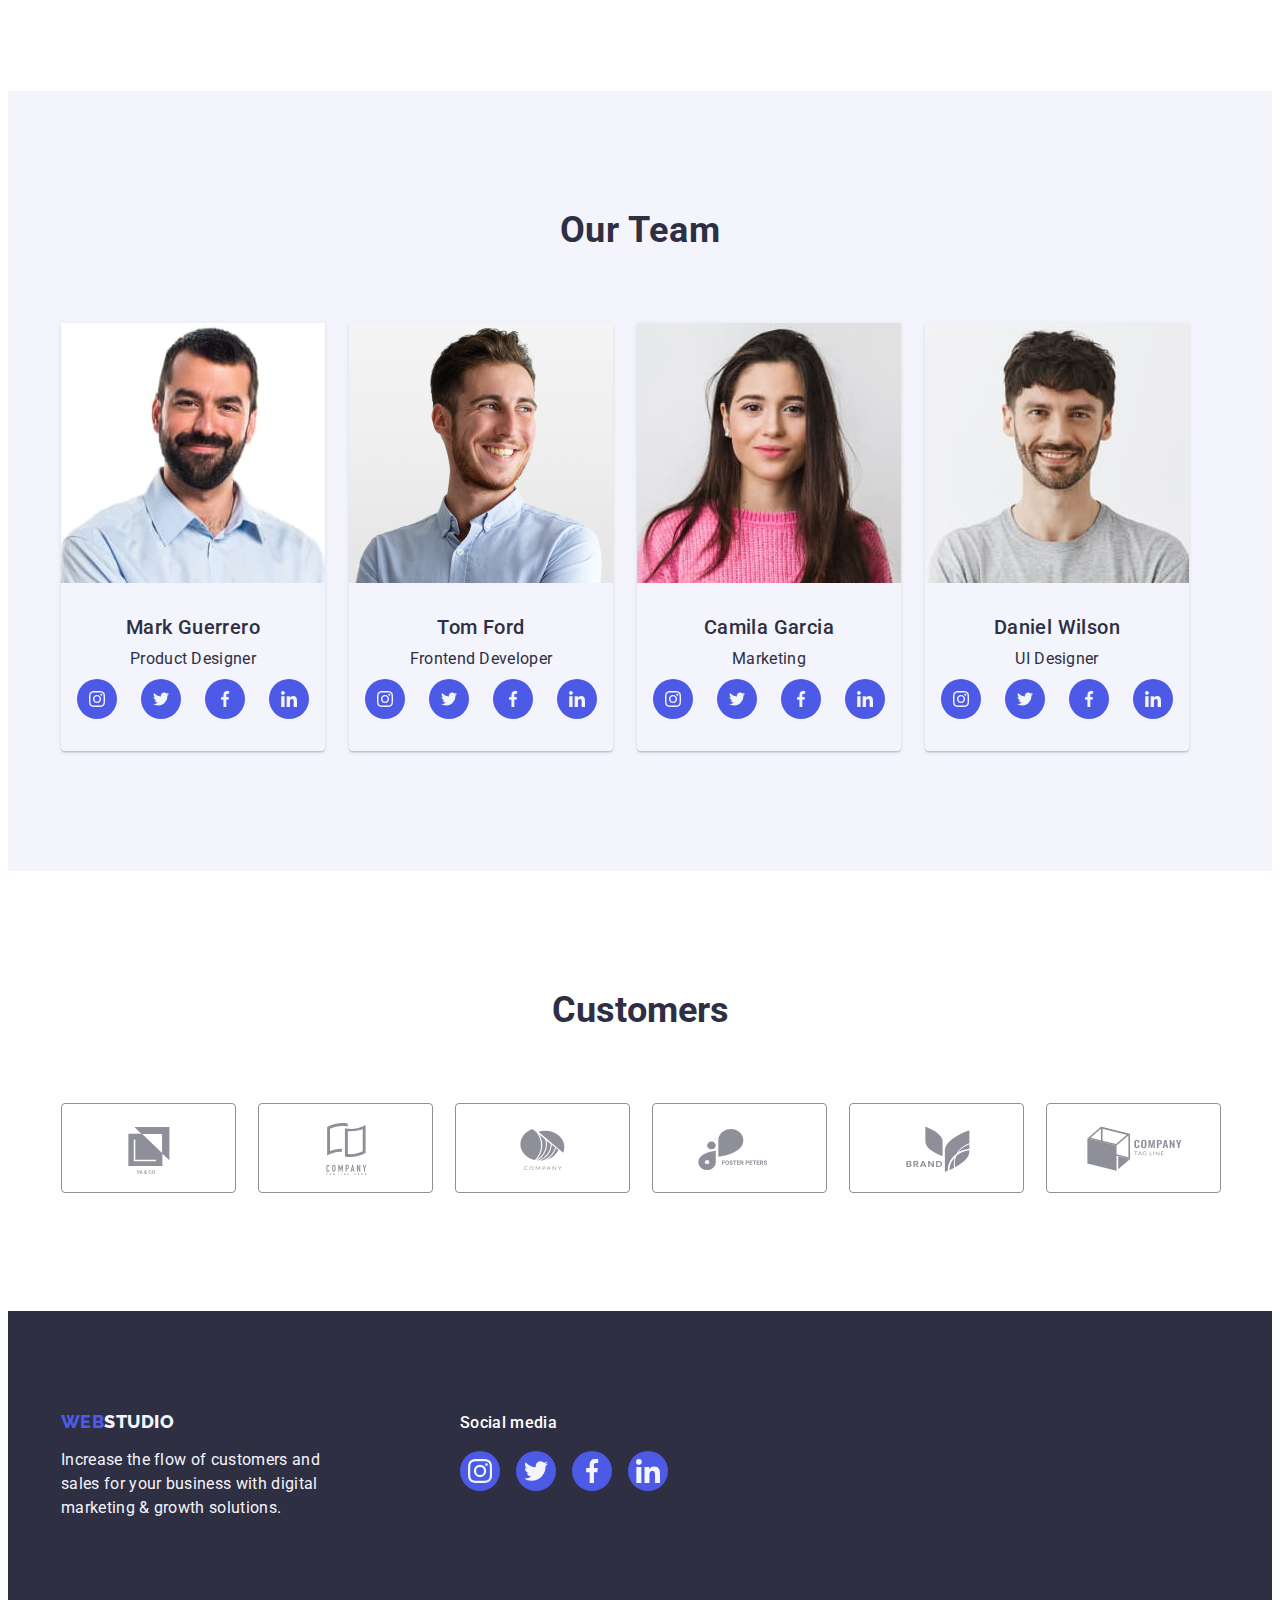
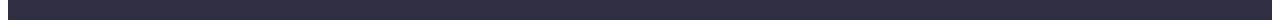
==== commit baf18107: "25.07-22.24" ====
--- a/index.html
+++ b/index.html
@@ -185,7 +185,7 @@
                       rel="noopener noreferrer"
                     >
                       <svg class="socials-icon" width="16" height="16">
-                        <use href="./images/icon.svg#icon-instagram"></use>
+                        <use href="./images/icons.svg#icon-instagram"></use>
                       </svg>
                     </a>
                   </li>
@@ -198,7 +198,9 @@
                       rel="noopener noreferrer"
                     >
                       <svg class="socials-icon" width="16" height="16">
-                        <use href="./images/icon.svg#icon-twitter-1"></use></svg
+                        <use
+                          href="./images/icons.svg#icon-twitter-1"
+                        ></use></svg
                     ></a>
                   </li>
                   <li class="socials-item">
@@ -210,7 +212,7 @@
                       rel="noopener noreferrer"
                     >
                       <svg class="socials-icon" width="16" height="16">
-                        <use href="./images/icon.svg#icon-facebook"></use></svg
+                        <use href="./images/icons.svg#icon-facebook"></use></svg
                     ></a>
                   </li>
                   <li class="socials-item">
@@ -222,7 +224,7 @@
                       rel="noopener noreferrer"
                     >
                       <svg class="socials-icon" width="16" height="16">
-                        <use href="./images/icon.svg#icon-linkedin"></use></svg
+                        <use href="./images/icons.svg#icon-linkedin"></use></svg
                     ></a>
                   </li>
                 </ul>
@@ -248,7 +250,7 @@
                       rel="noopener noreferrer"
                     >
                       <svg class="socials-icon" width="16" height="16">
-                        <use href="./images/icon.svg#icon-instagram"></use>
+                        <use href="./images/icons.svg#icon-instagram"></use>
                       </svg>
                     </a>
                   </li>
@@ -261,7 +263,9 @@
                       rel="noopener noreferrer"
                     >
                       <svg class="socials-icon" width="16" height="16">
-                        <use href="./images/icon.svg#icon-twitter-1"></use></svg
+                        <use
+                          href="./images/icons.svg#icon-twitter-1"
+                        ></use></svg
                     ></a>
                   </li>
                   <li class="socials-item">
@@ -273,7 +277,7 @@
                       rel="noopener noreferrer"
                     >
                       <svg class="socials-icon" width="16" height="16">
-                        <use href="./images/icon.svg#icon-facebook"></use></svg
+                        <use href="./images/icons.svg#icon-facebook"></use></svg
                     ></a>
                   </li>
                   <li class="socials-item">
@@ -285,7 +289,7 @@
                       rel="noopener noreferrer"
                     >
                       <svg class="socials-icon" width="16" height="16">
-                        <use href="./images/icon.svg#icon-linkedin"></use></svg
+                        <use href="./images/icons.svg#icon-linkedin"></use></svg
                     ></a>
                   </li>
                 </ul>
@@ -311,7 +315,7 @@
                       rel="noopener noreferrer"
                     >
                       <svg class="socials-icon" width="16" height="16">
-                        <use href="./images/icon.svg#icon-instagram"></use>
+                        <use href="./images/icons.svg#icon-instagram"></use>
                       </svg>
                     </a>
                   </li>
@@ -324,7 +328,9 @@
                       rel="noopener noreferrer"
                     >
                       <svg class="socials-icon" width="16" height="16">
-                        <use href="./images/icon.svg#icon-twitter-1"></use></svg
+                        <use
+                          href="./images/icons.svg#icon-twitter-1"
+                        ></use></svg
                     ></a>
                   </li>
                   <li class="socials-item">
@@ -336,7 +342,7 @@
                       rel="noopener noreferrer"
                     >
                       <svg class="socials-icon" width="16" height="16">
-                        <use href="./images/icon.svg#icon-facebook"></use>
+                        <use href="./images/icons.svg#icon-facebook"></use>
                       </svg>
                     </a>
                   </li>
@@ -349,7 +355,7 @@
                       rel="noopener noreferrer"
                     >
                       <svg class="socials-icon" width="16" height="16">
-                        <use href="./images/icon.svg#icon-linkedin"></use></svg
+                        <use href="./images/icons.svg#icon-linkedin"></use></svg
                     ></a>
                   </li>
                 </ul>
@@ -376,7 +382,7 @@
                       rel="noopener noreferrer"
                     >
                       <svg class="socials-icon" width="16" height="16">
-                        <use href="./images/icon.svg#icon-instagram"></use>
+                        <use href="./images/icons.svg#icon-instagram"></use>
                       </svg>
                     </a>
                   </li>
@@ -389,7 +395,7 @@
                       rel="noopener noreferrer"
                     >
                       <svg class="socials-icon" width="16" height="16">
-                        <use href="./images/icon.svg#icon-twitter-1"></use>
+                        <use href="./images/icons.svg#icon-twitter-1"></use>
                       </svg>
                     </a>
                   </li>
@@ -402,7 +408,7 @@
                       rel="noopener noreferrer"
                     >
                       <svg class="socials-icon" width="16" height="16">
-                        <use href="./images/icon.svg#icon-facebook"></use>
+                        <use href="./images/icons.svg#icon-facebook"></use>
                       </svg>
                     </a>
                   </li>
@@ -415,7 +421,7 @@
                       rel="noopener noreferrer"
                     >
                       <svg class="socials-icon" width="16" height="16">
-                        <use href="./images/icon.svg#icon-linkedin"></use>
+                        <use href="./images/icons.svg#icon-linkedin"></use>
                       </svg>
                     </a>
                   </li>
@@ -433,42 +439,42 @@
             <li class="customers-all-list">
               <a class="customers-all-svg">
                 <svg class="customers-icon" width="104" height="56">
-                  <use href="./images/icon.svg#icon-Logo1"></use>
+                  <use href="./images/icons.svg#icon-Logo1"></use>
                 </svg>
               </a>
             </li>
             <li class="customers-all-list">
               <a class="customers-all-svg">
                 <svg class="customers-icon" width="104" height="56">
-                  <use href="./images/icon.svg#icon-Logo2"></use>
+                  <use href="./images/icons.svg#icon-Logo2"></use>
                 </svg>
               </a>
             </li>
             <li class="customers-all-list">
               <a class="customers-all-svg">
                 <svg class="customers-icon" width="104" height="56">
-                  <use href="./images/icon.svg#icon-Logo3"></use>
+                  <use href="./images/icons.svg#icon-Logo3"></use>
                 </svg>
               </a>
             </li>
             <li class="customers-all-list">
               <a class="customers-all-svg">
                 <svg class="customers-icon" width="104" height="56">
-                  <use href="./images/icon.svg#icon-Logo4"></use>
+                  <use href="./images/icons.svg#icon-Logo4"></use>
                 </svg>
               </a>
             </li>
             <li class="customers-all-list">
               <a class="customers-all-svg">
                 <svg class="customers-icon" width="104" height="56">
-                  <use href="./images/icon.svg#icon-Logo5"></use>
+                  <use href="./images/icons.svg#icon-Logo5"></use>
                 </svg>
               </a>
             </li>
             <li class="customers-all-list">
               <a class="customers-all-svg">
                 <svg class="customers-icon" width="104" height="56">
-                  <use href="./images/icon.svg#icon-Logo6"></use>
+                  <use href="./images/icons.svg#icon-Logo6"></use>
                 </svg>
               </a>
             </li>
@@ -502,7 +508,7 @@
                 rel="noopener noreferrer"
               >
                 <svg class="social-icon" width="24" height="24">
-                  <use href="./images/icon.svg#icon-instagram"></use>
+                  <use href="./images/icons.svg#icon-instagram"></use>
                 </svg>
               </a>
             </li>
@@ -515,7 +521,7 @@
                 rel="noopener noreferrer"
               >
                 <svg class="social-icon" width="24" height="24">
-                  <use href="./images/icon.svg#icon-twitter-1"></use>
+                  <use href="./images/icons.svg#icon-twitter-1"></use>
                 </svg>
               </a>
             </li>
@@ -528,7 +534,7 @@
                 rel="noopener noreferrer"
               >
                 <svg class="social-icon" width="24" height="24">
-                  <use href="./images/icon.svg#icon-facebook"></use>
+                  <use href="./images/icons.svg#icon-facebook"></use>
                 </svg>
               </a>
             </li>
@@ -541,7 +547,7 @@
                 rel="noopener noreferrer"
               >
                 <svg class="social-icon" width="24" height="24">
-                  <use href="./images/icon.svg#icon-linkedin"></use>
+                  <use href="./images/icons.svg#icon-linkedin"></use>
                 </svg>
               </a>
             </li>
@@ -553,7 +559,7 @@
       <div class="modal">
         <button type="button" class="modal-close-btn" data-modal-close>
           <svg class="modal-icon" width="8" height="8">
-            <use href="./images/icon.svg#icon-instagram"></use>
+            <use href="./images/icons.svg#icon-close-black-18dp-2-1"></use>
           </svg>
         </button>
       </div>
--- a/css/style.css
+++ b/css/style.css
@@ -402,6 +402,8 @@
 .customers-all-list {
   width: calc((100% - 120px) / 6);
   height: 88px;
+  transition: border-color 250ms cubic-bezier(0.4, 0, 0.2, 1),
+    color 250ms cubic-bezier(0.4, 0, 0.2, 1);
 }
 .customers-all-svg {
   border: 1px solid #8e8f99;
@@ -590,6 +592,7 @@
 }
 
 .keis-hover-txt {
+  width: 100%;
   font-family: Roboto;
   font-size: 16px;
   font-weight: 400;
@@ -615,10 +618,10 @@
   position: relative;
   overflow: hidden;
 }
-.all:hover .keis-hover-txt {
+.customers-all-list:hover .keis-hover-txt {
   transform: translateY(0);
 }
-.all:focus .sex-img-all .keis-hover-txt {
+.customers-all-list:focus .sex-img-all .keis-hover-txt {
   transform: translateY(0);
 }
 .app:hover .keis-hover-txt {
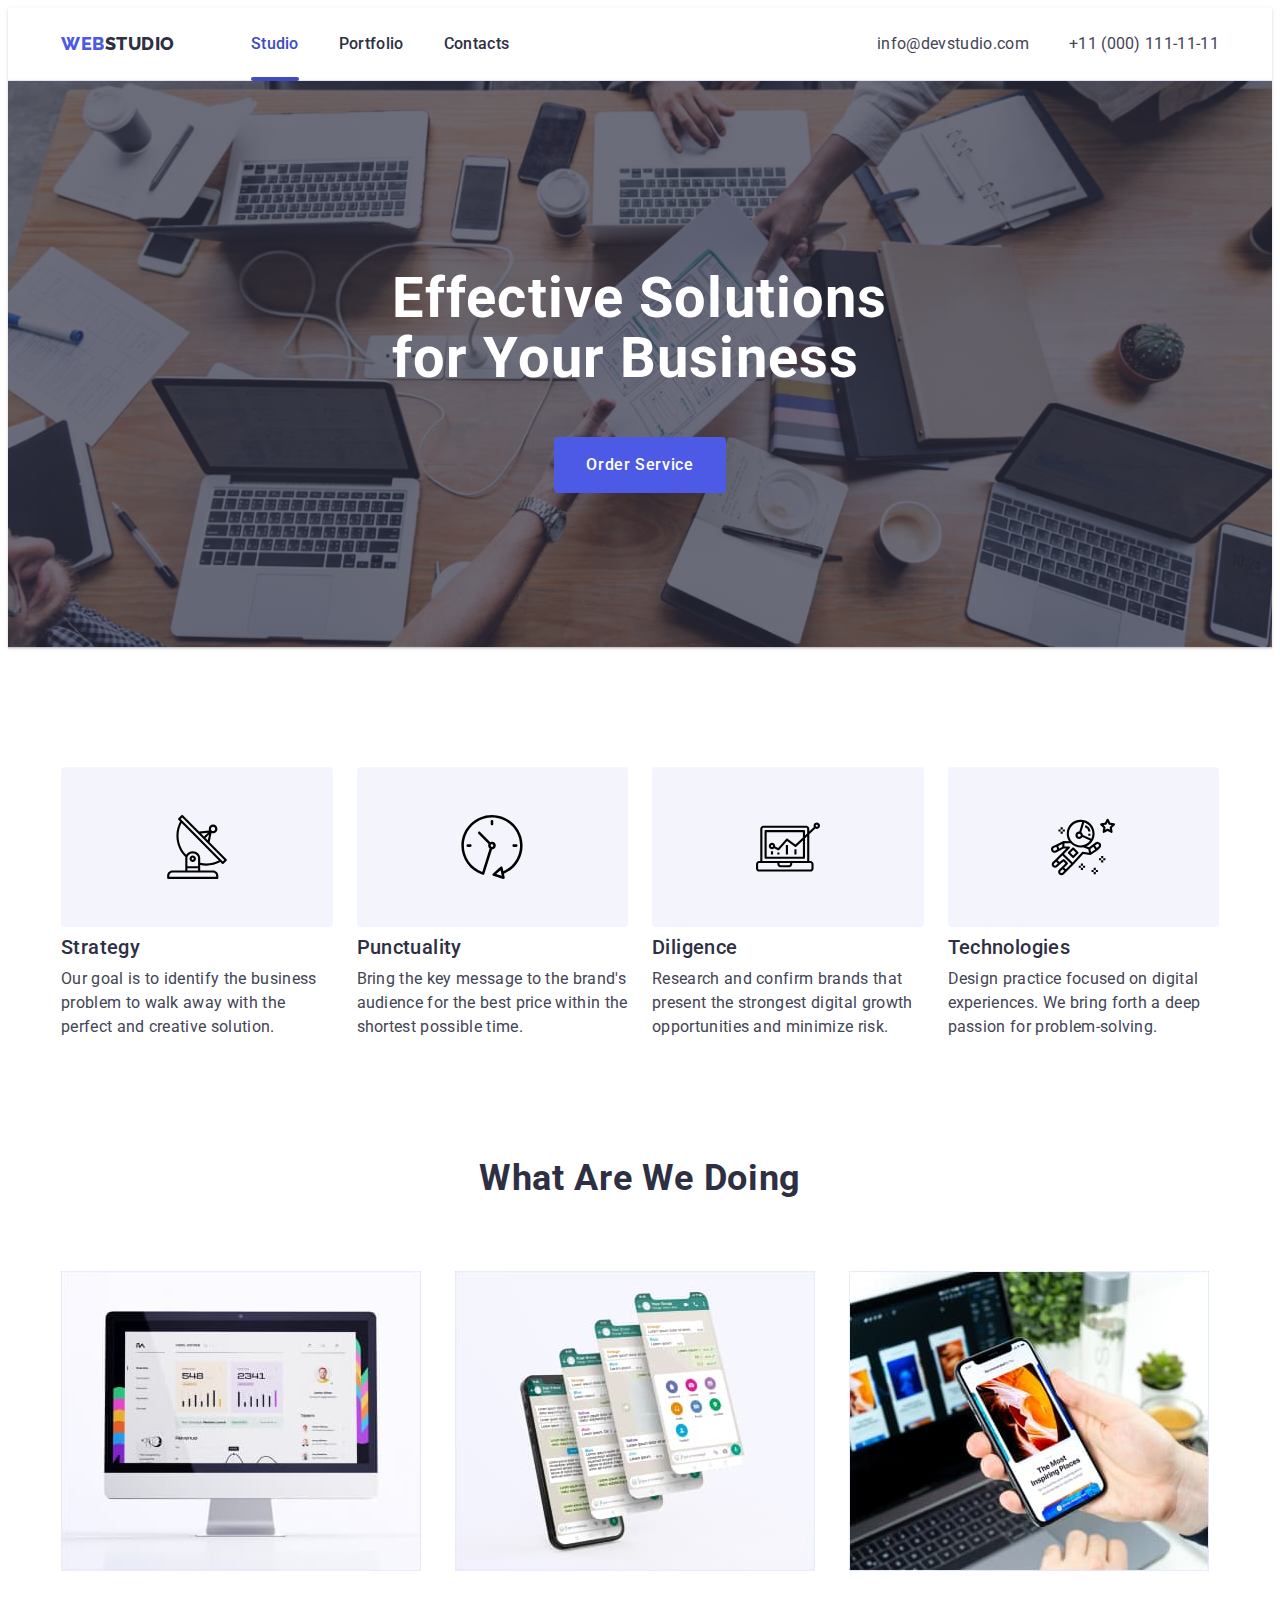
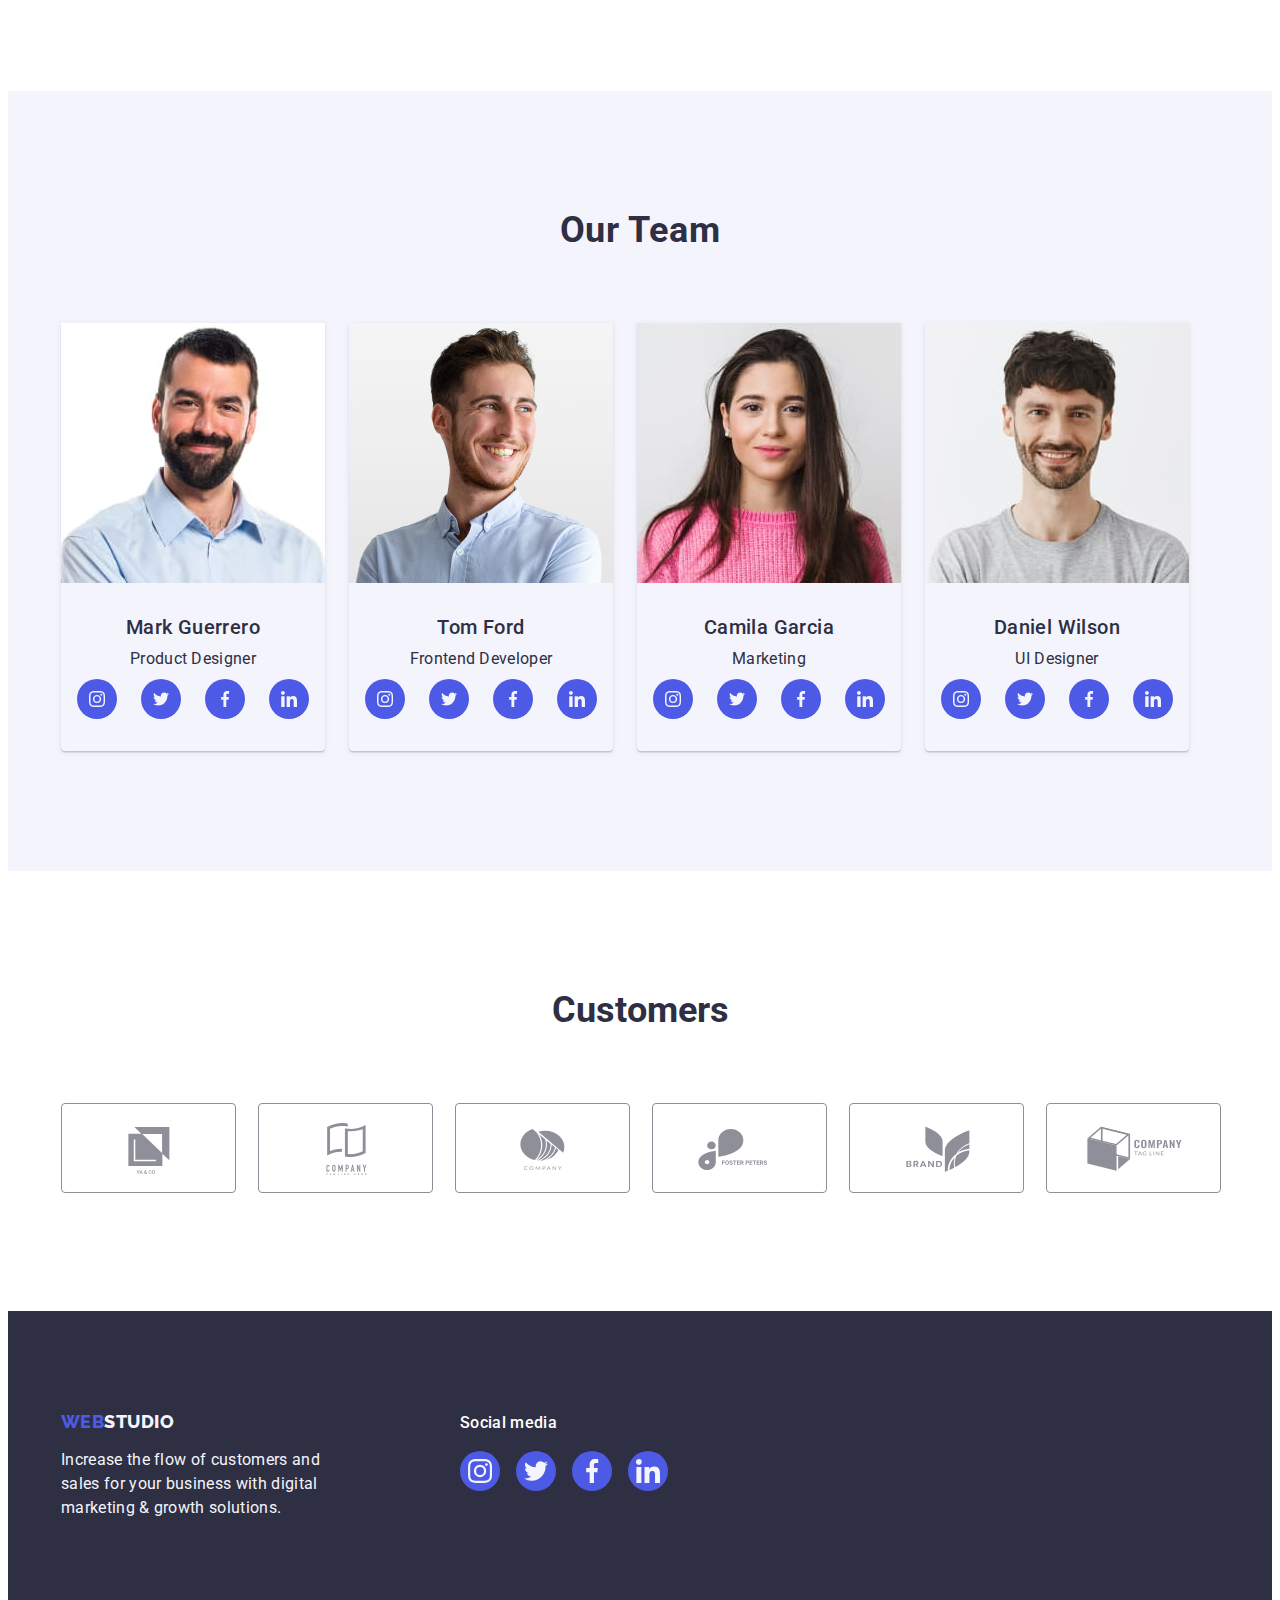
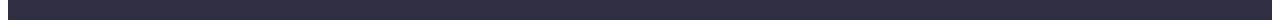
==== commit f554c7bd: "26.07-21.06" ====
--- a/index.html
+++ b/index.html
@@ -437,42 +437,78 @@
           <h2 class="customers-txt">Customers</h2>
           <ul class="customers-all list">
             <li class="customers-all-list">
-              <a class="customers-all-svg">
+              <a
+                class="customers-all-svg"
+                href="#"
+                aria-label="logo"
+                target="_blank"
+                rel="noopener noreferrer"
+              >
                 <svg class="customers-icon" width="104" height="56">
                   <use href="./images/icons.svg#icon-Logo1"></use>
                 </svg>
               </a>
             </li>
             <li class="customers-all-list">
-              <a class="customers-all-svg">
+              <a
+                class="customers-all-svg"
+                href="#"
+                aria-label="logo"
+                target="_blank"
+                rel="noopener noreferrer"
+              >
                 <svg class="customers-icon" width="104" height="56">
                   <use href="./images/icons.svg#icon-Logo2"></use>
                 </svg>
               </a>
             </li>
             <li class="customers-all-list">
-              <a class="customers-all-svg">
+              <a
+                class="customers-all-svg"
+                href="#"
+                aria-label="logo"
+                target="_blank"
+                rel="noopener noreferrer"
+              >
                 <svg class="customers-icon" width="104" height="56">
                   <use href="./images/icons.svg#icon-Logo3"></use>
                 </svg>
               </a>
             </li>
             <li class="customers-all-list">
-              <a class="customers-all-svg">
+              <a
+                class="customers-all-svg"
+                href="#"
+                aria-label="logo"
+                target="_blank"
+                rel="noopener noreferrer"
+              >
                 <svg class="customers-icon" width="104" height="56">
                   <use href="./images/icons.svg#icon-Logo4"></use>
                 </svg>
               </a>
             </li>
             <li class="customers-all-list">
-              <a class="customers-all-svg">
+              <a
+                class="customers-all-svg"
+                href="#"
+                aria-label="logo"
+                target="_blank"
+                rel="noopener noreferrer"
+              >
                 <svg class="customers-icon" width="104" height="56">
                   <use href="./images/icons.svg#icon-Logo5"></use>
                 </svg>
               </a>
             </li>
             <li class="customers-all-list">
-              <a class="customers-all-svg">
+              <a
+                class="customers-all-svg"
+                href="#"
+                aria-label="logo"
+                target="_blank"
+                rel="noopener noreferrer"
+              >
                 <svg class="customers-icon" width="104" height="56">
                   <use href="./images/icons.svg#icon-Logo6"></use>
                 </svg>
--- a/css/style.css
+++ b/css/style.css
@@ -166,6 +166,7 @@
   font-weight: 400;
   padding: 24px 0;
   transition: color 250ms cubic-bezier(0.4, 0, 0.2, 1);
+  font-style: normal;
 }
 .linc-com-tel:hover {
   color: #404bbf;
@@ -402,10 +403,10 @@
 .customers-all-list {
   width: calc((100% - 120px) / 6);
   height: 88px;
+}
+.customers-all-svg {
   transition: border-color 250ms cubic-bezier(0.4, 0, 0.2, 1),
     color 250ms cubic-bezier(0.4, 0, 0.2, 1);
-}
-.customers-all-svg {
   border: 1px solid #8e8f99;
   border-radius: 4px;
   display: flex;
@@ -415,13 +416,12 @@
   width: 100%;
   height: 100%;
 }
-.customers-all-svg:focus {
+.customers-all-svg:is(:hover, :focus) {
   color: #404bbf;
   border-color: #404bbf;
 }
-.customers-all-svg:hover {
-  border-color: #404bbf;
-  color: #404bbf;
+.customers-icon:is(:hover, :focus) {
+  fill: #404bbf;
 }
 .customers-icon {
   fill: currentColor;
@@ -576,11 +576,11 @@
   border-radius: 0px 0px 4px 4px;
   transition: box-shadow 250ms cubic-bezier(0.4, 0, 0.2, 1);
 }
-.all:hover {
+.all:hover .keis-hover-txt {
   box-shadow: 0px 1px 6px rgba(46, 47, 66, 0.08),
     0px 1px 1px rgba(46, 47, 66, 0.16), 0px 2px 1px rgba(46, 47, 66, 0.08);
 }
-.lint:focus .all {
+.all:focus .keis-hover-txt {
   box-shadow: 0px 1px 6px rgba(46, 47, 66, 0.08),
     0px 1px 1px rgba(46, 47, 66, 0.16), 0px 2px 1px rgba(46, 47, 66, 0.08);
 }
@@ -618,10 +618,10 @@
   position: relative;
   overflow: hidden;
 }
-.customers-all-list:hover .keis-hover-txt {
+.all:hover .keis-hover-txt {
   transform: translateY(0);
 }
-.customers-all-list:focus .sex-img-all .keis-hover-txt {
+.all:focus .keis-hover-txt {
   transform: translateY(0);
 }
 .app:hover .keis-hover-txt {
@@ -747,7 +747,10 @@
   fill: #f4f4fd;
 }
 
-.social-link:is(:hover, :focus) {
+.social-link:hover {
+  background-color: #31d0aa;
+}
+.social-link:focus {
   background-color: #31d0aa;
 }
 
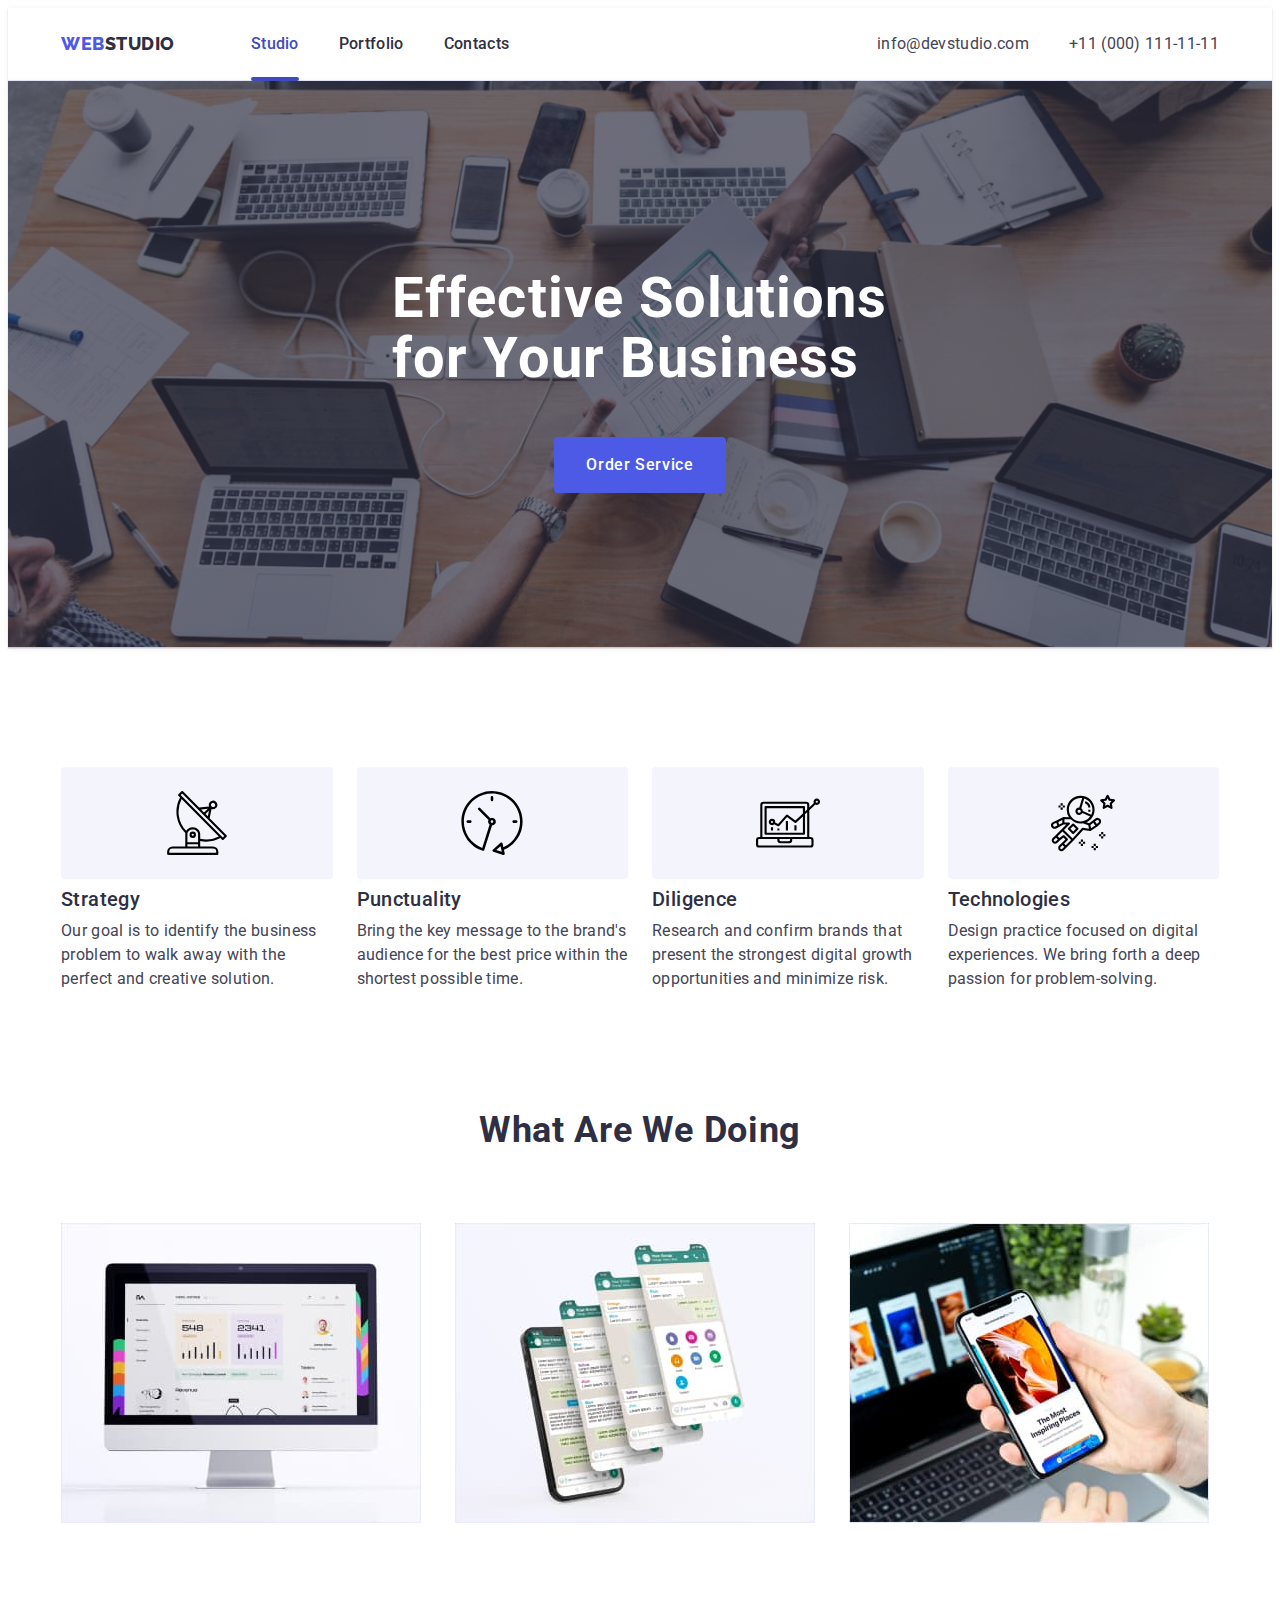
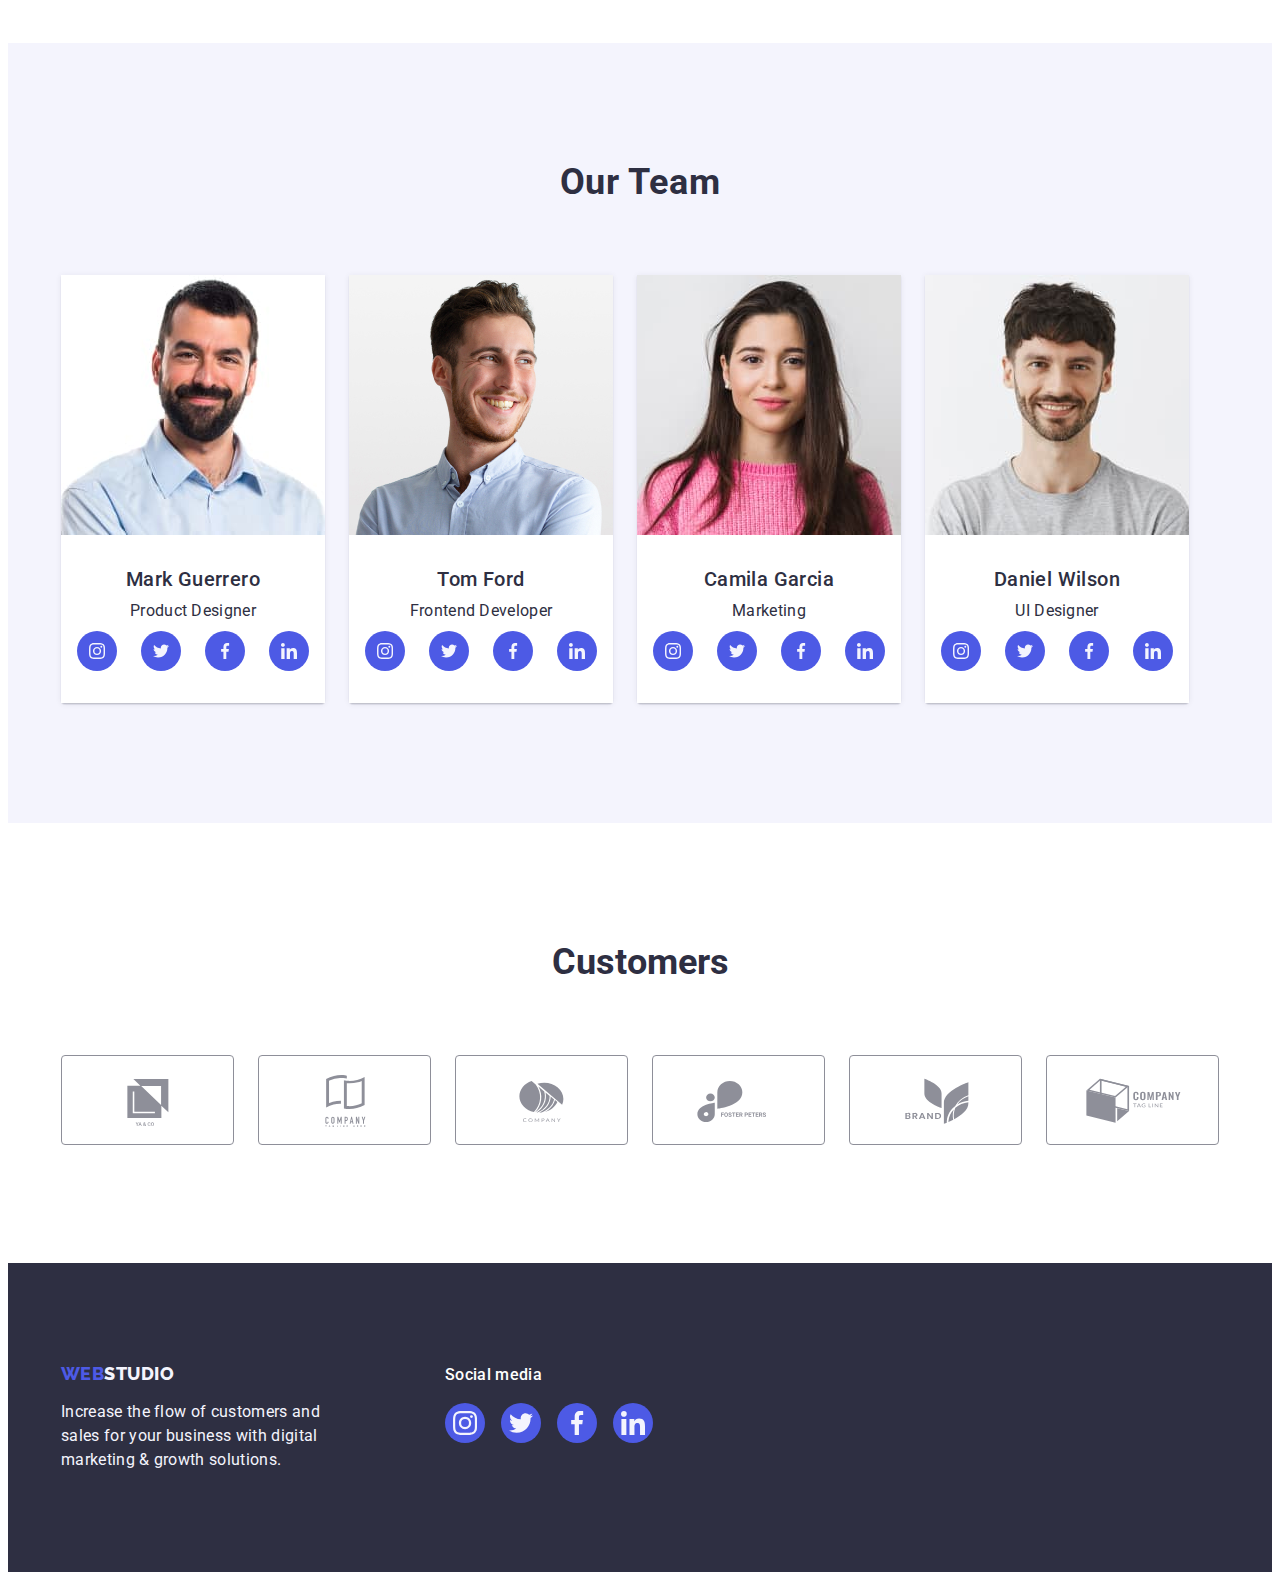
==== commit 2007c776: "27.07-18.30" ====
--- a/index.html
+++ b/index.html
@@ -80,7 +80,7 @@
             <li class="one-sex">
               <div class="one-sex-all">
                 <svg class="one-sex-icons" width="64" height="64">
-                  <use href="./images/icon_all.svg#icon-strategy"></use>
+                  <use href="./images/icons.svg#icon-strategy"></use>
                 </svg>
               </div>
               <h3 class="cpdt">Strategy</h3>
@@ -92,7 +92,7 @@
             <li class="one-sex">
               <div class="one-sex-all">
                 <svg class="one-sex-icons" width="64" height="64">
-                  <use href="./images/icon_all.svg#icon-punctuality"></use>
+                  <use href="./images/icons.svg#icon-punctuality"></use>
                 </svg>
               </div>
               <h3 class="cpdt">Punctuality</h3>
@@ -104,7 +104,7 @@
             <li class="one-sex">
               <div class="one-sex-all">
                 <svg class="one-sex-icons" width="64" height="64">
-                  <use href="./images/icon_all.svg#icon-diligence"></use>
+                  <use href="./images/icons.svg#icon-diligence"></use>
                 </svg>
               </div>
               <h3 class="cpdt">Diligence</h3>
@@ -116,7 +116,7 @@
             <li class="one-sex">
               <div class="one-sex-all">
                 <svg class="one-sex-icons" width="64" height="64">
-                  <use href="./images/icon_all.svg#icon-technologies"></use>
+                  <use href="./images/icons.svg#icon-technologies"></use>
                 </svg>
               </div>
               <h3 class="cpdt">Technologies</h3>
@@ -532,7 +532,7 @@
             digital marketing & growth solutions.
           </p>
         </div>
-        <div class="container social list">
+        <div class= social list">
           <p class="social-media">Social media</p>
           <ul class="social-list link list">
             <li class="social-item">
--- a/css/style.css
+++ b/css/style.css
@@ -255,7 +255,6 @@
   justify-content: center;
   border-radius: 4px;
   background: #f4f4fd;
-  padding: 24px 100px;
   margin-bottom: 8px;
   height: 112px;
 }
@@ -330,6 +329,7 @@
 }
 .mark {
   padding: 32px 0px;
+  background: #fff;
 }
 .com {
   color: var(--accent-color);
@@ -356,7 +356,6 @@
 .socials {
   display: flex;
   justify-content: center;
-  margin: 0px auto;
   gap: 24px;
 }
 
@@ -405,6 +404,7 @@
   height: 88px;
 }
 .customers-all-svg {
+  height: 100%;
   transition: border-color 250ms cubic-bezier(0.4, 0, 0.2, 1),
     color 250ms cubic-bezier(0.4, 0, 0.2, 1);
   border: 1px solid #8e8f99;
@@ -413,8 +413,6 @@
   align-items: center;
   justify-content: center;
   color: #8e8f99;
-  width: 100%;
-  height: 100%;
 }
 .customers-all-svg:is(:hover, :focus) {
   color: #404bbf;
@@ -497,10 +495,10 @@
   justify-content: center;
   align-items: center;
   margin-bottom: 72px;
-  transition: 250ms cubic-bezier(0.4, 0, 0.2, 1);
-  background-color: 250ms cubic-bezier(0.4, 0, 0.2, 1);
-  border-color: 250ms cubic-bezier(0.4, 0, 0.2, 1);
-  box-shadow: 250ms cubic-bezier(0.4, 0, 0.2, 1);
+  transition: color 250ms cubic-bezier(0.4, 0, 0.2, 1),
+    background-color 250ms cubic-bezier(0.4, 0, 0.2, 1),
+    border-color 250ms cubic-bezier(0.4, 0, 0.2, 1),
+    box-shadow 250ms cubic-bezier(0.4, 0, 0.2, 1);
 }
 
 .btn-all {
@@ -548,41 +546,15 @@
 .sex-img-all {
   display: block;
   width: calc((100% - 48px) / 3);
-  box-shadow: 250ms cubic-bezier(0.4, 0, 0.2, 1);
   transition: box-shadow 250ms cubic-bezier(0.4, 0, 0.2, 1);
 }
 
-.sex-img-all:hover .keis-hover-txt {
-  transform: translateY(0);
-  border-radius: 0px 0px 4px 4px;
-  background: #fff;
-  box-shadow: 0px 2px 1px 0px rgba(46, 47, 66, 0.08),
-    0px 1px 1px 0px rgba(46, 47, 66, 0.16),
-    0px 1px 6px 0px rgba(46, 47, 66, 0.08);
-}
-.sex-img-all:focus .keis-hover-txt {
-  transform: translateY(0);
-  border-radius: 0px 0px 4px 4px;
-  background: #fff;
-  box-shadow: 0px 2px 1px 0px rgba(46, 47, 66, 0.08),
-    0px 1px 1px 0px rgba(46, 47, 66, 0.16),
-    0px 1px 6px 0px rgba(46, 47, 66, 0.08);
-}
 .all {
   display: block;
-  max-width: 264px;
   box-shadow: 0px 1px 6px rgba(46, 47, 66, 0.08),
     0px 1px 1px rgba(46, 47, 66, 0.16), 0px 2px 1px rgba(46, 47, 66, 0.08);
   border-radius: 0px 0px 4px 4px;
   transition: box-shadow 250ms cubic-bezier(0.4, 0, 0.2, 1);
-}
-.all:hover .keis-hover-txt {
-  box-shadow: 0px 1px 6px rgba(46, 47, 66, 0.08),
-    0px 1px 1px rgba(46, 47, 66, 0.16), 0px 2px 1px rgba(46, 47, 66, 0.08);
-}
-.all:focus .keis-hover-txt {
-  box-shadow: 0px 1px 6px rgba(46, 47, 66, 0.08),
-    0px 1px 1px rgba(46, 47, 66, 0.16), 0px 2px 1px rgba(46, 47, 66, 0.08);
 }
 .app {
   padding: 32px 16px;
@@ -590,9 +562,7 @@
   border-top: none;
   text-align: left;
 }
-
 .keis-hover-txt {
-  width: 100%;
   font-family: Roboto;
   font-size: 16px;
   font-weight: 400;
@@ -603,8 +573,8 @@
   position: absolute;
   top: 0;
   left: 0;
-  height: 300px;
-  width: 360px;
+  height: 100%;
+  width: 100%;
   flex-shrink: 0;
   border: 1px solid #f4f4fd;
   background-color: #4d5ae5;
@@ -811,7 +781,7 @@
 .modal-icon {
   transition: fill 250ms cubic-bezier(0.4, 0, 0.2, 1);
 }
-.modal:is(:hover, :focus) .modal-close-btn {
+.modal-close-btn:is(:hover, :focus) .modal-icon {
   fill: #ffffff;
 }
 .is-hidden {
